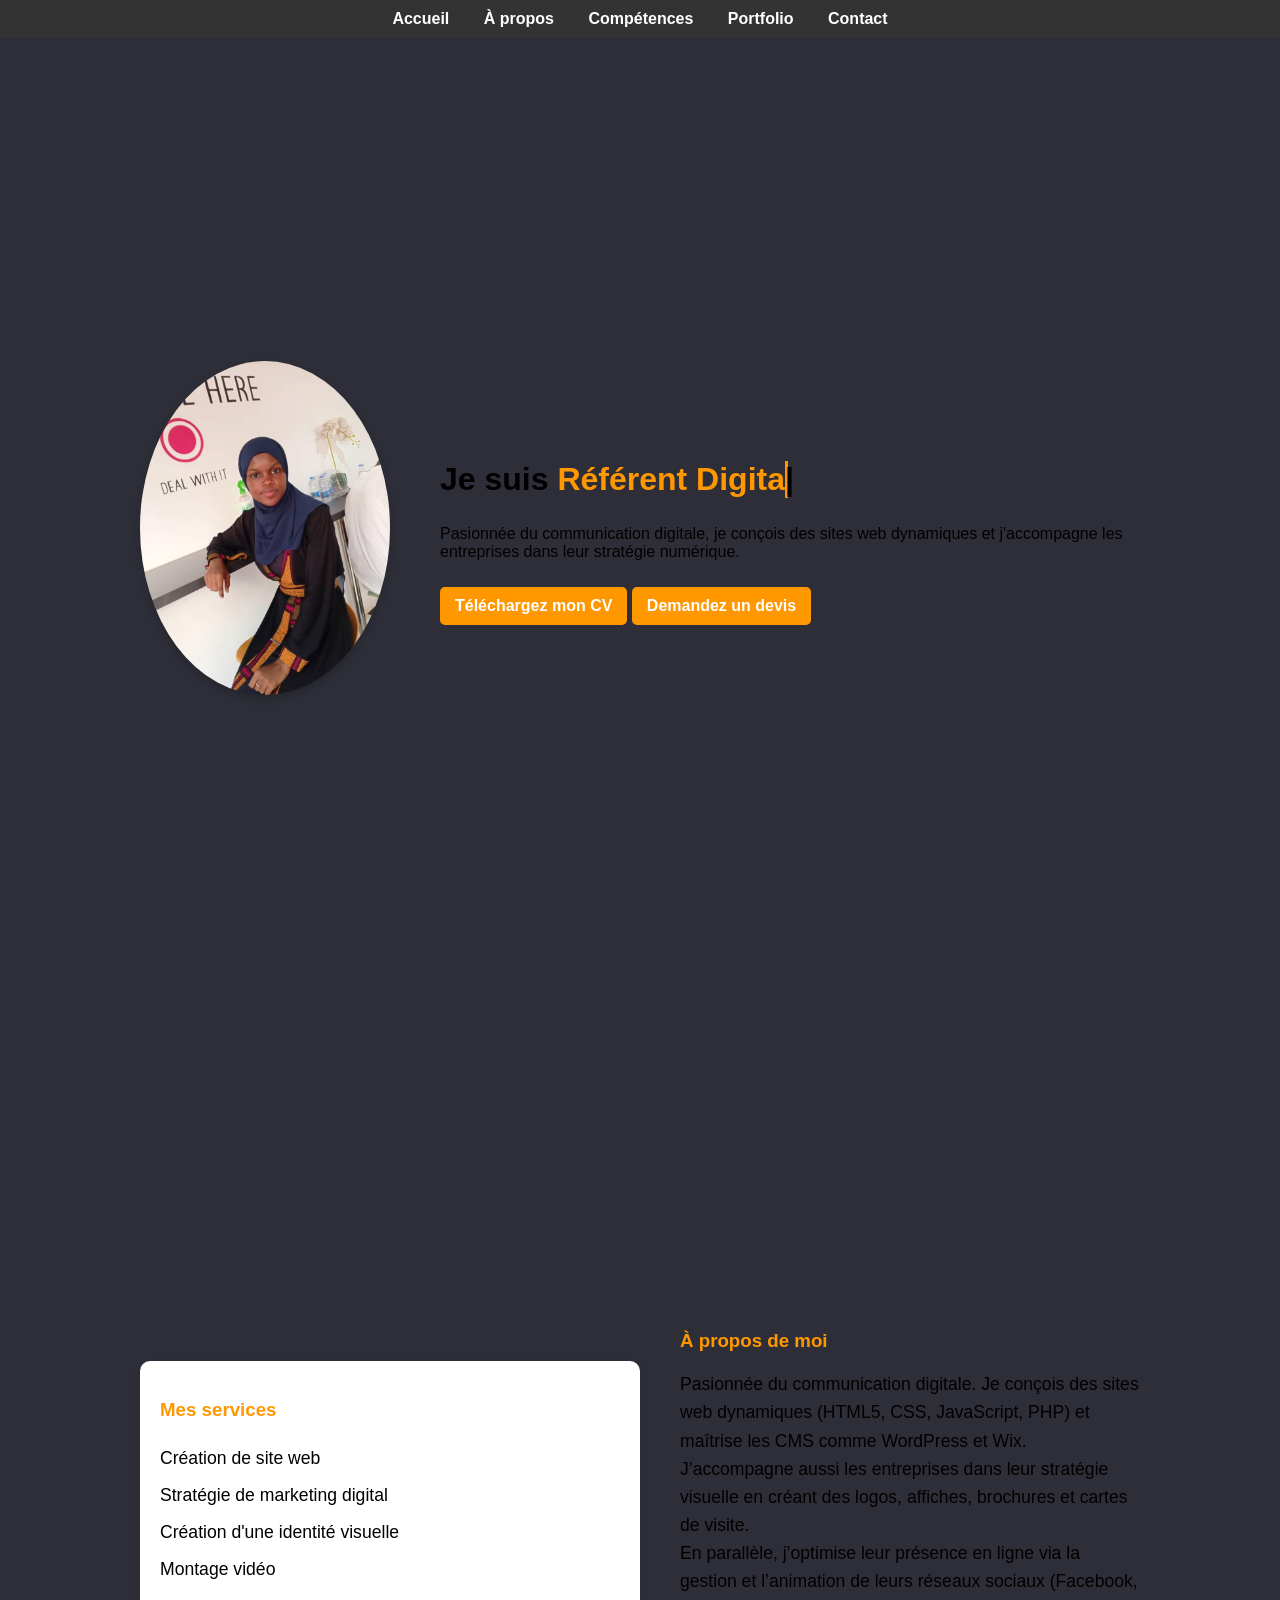
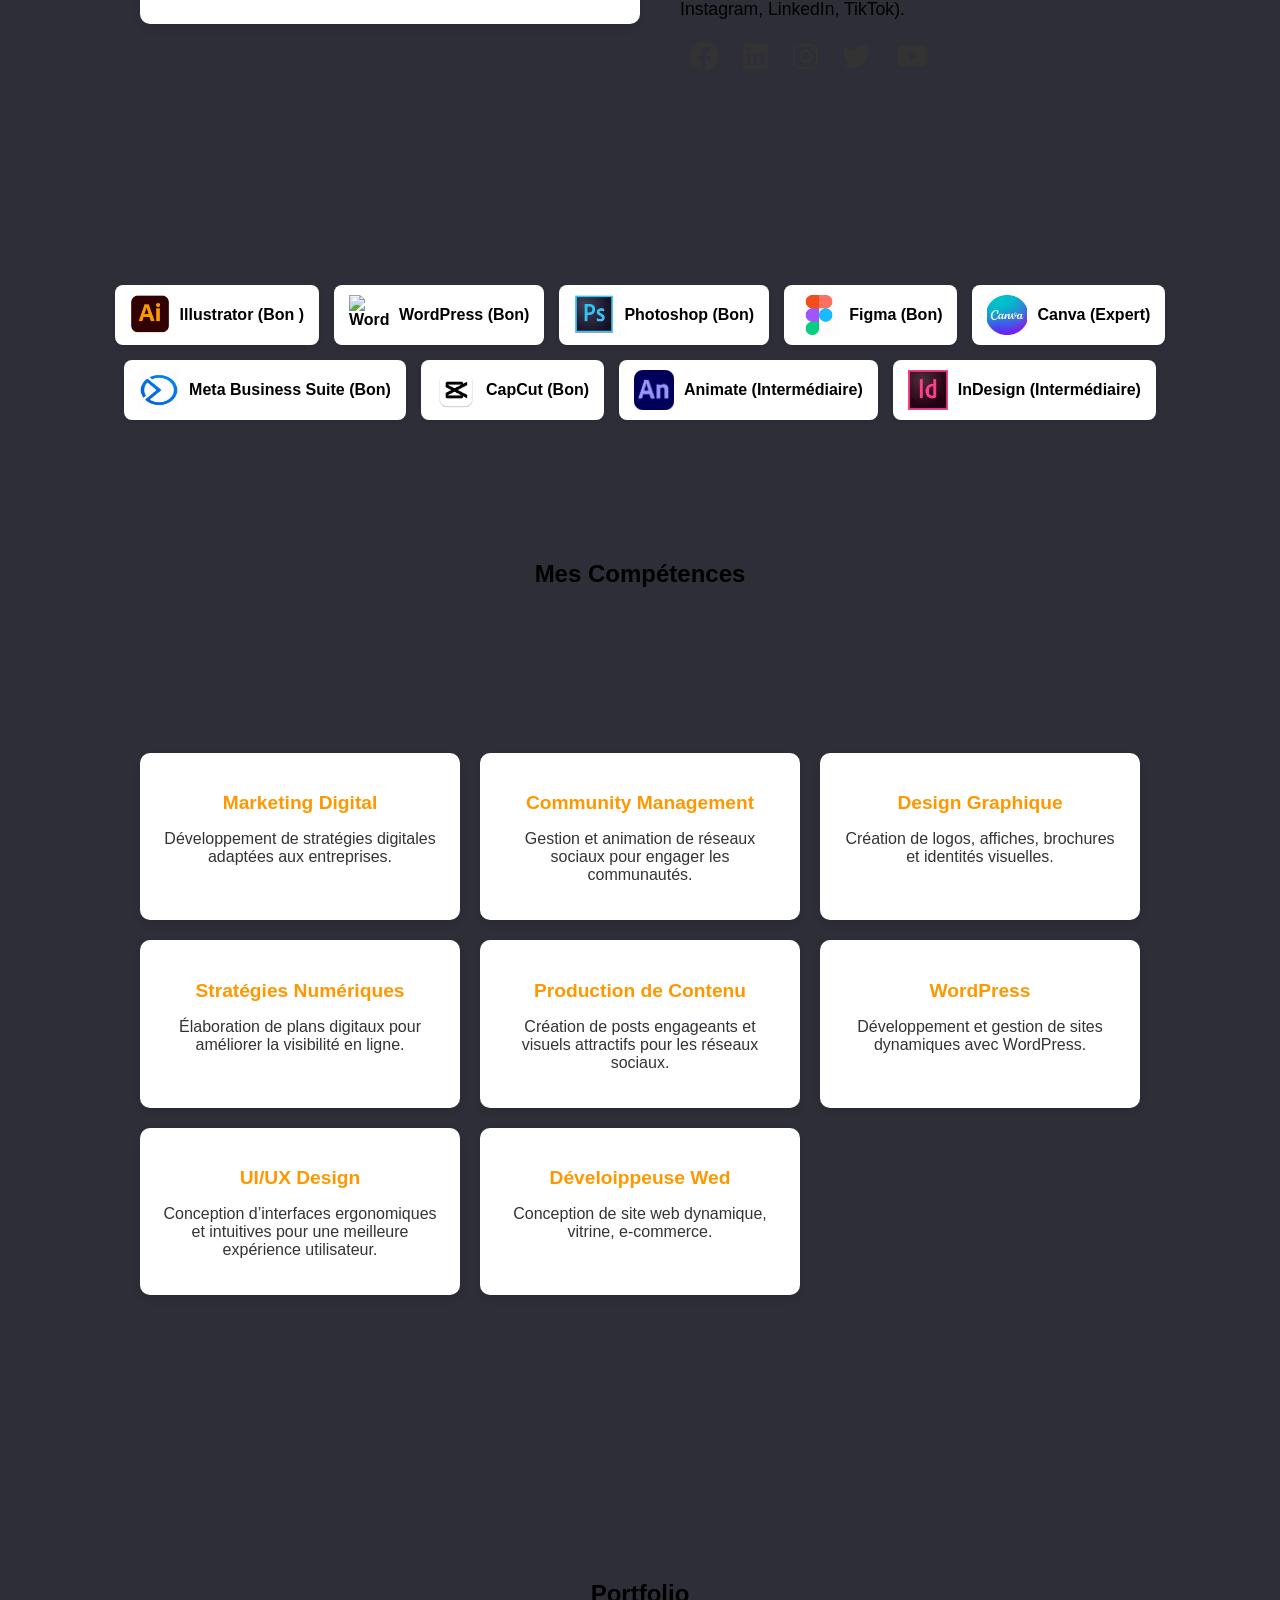
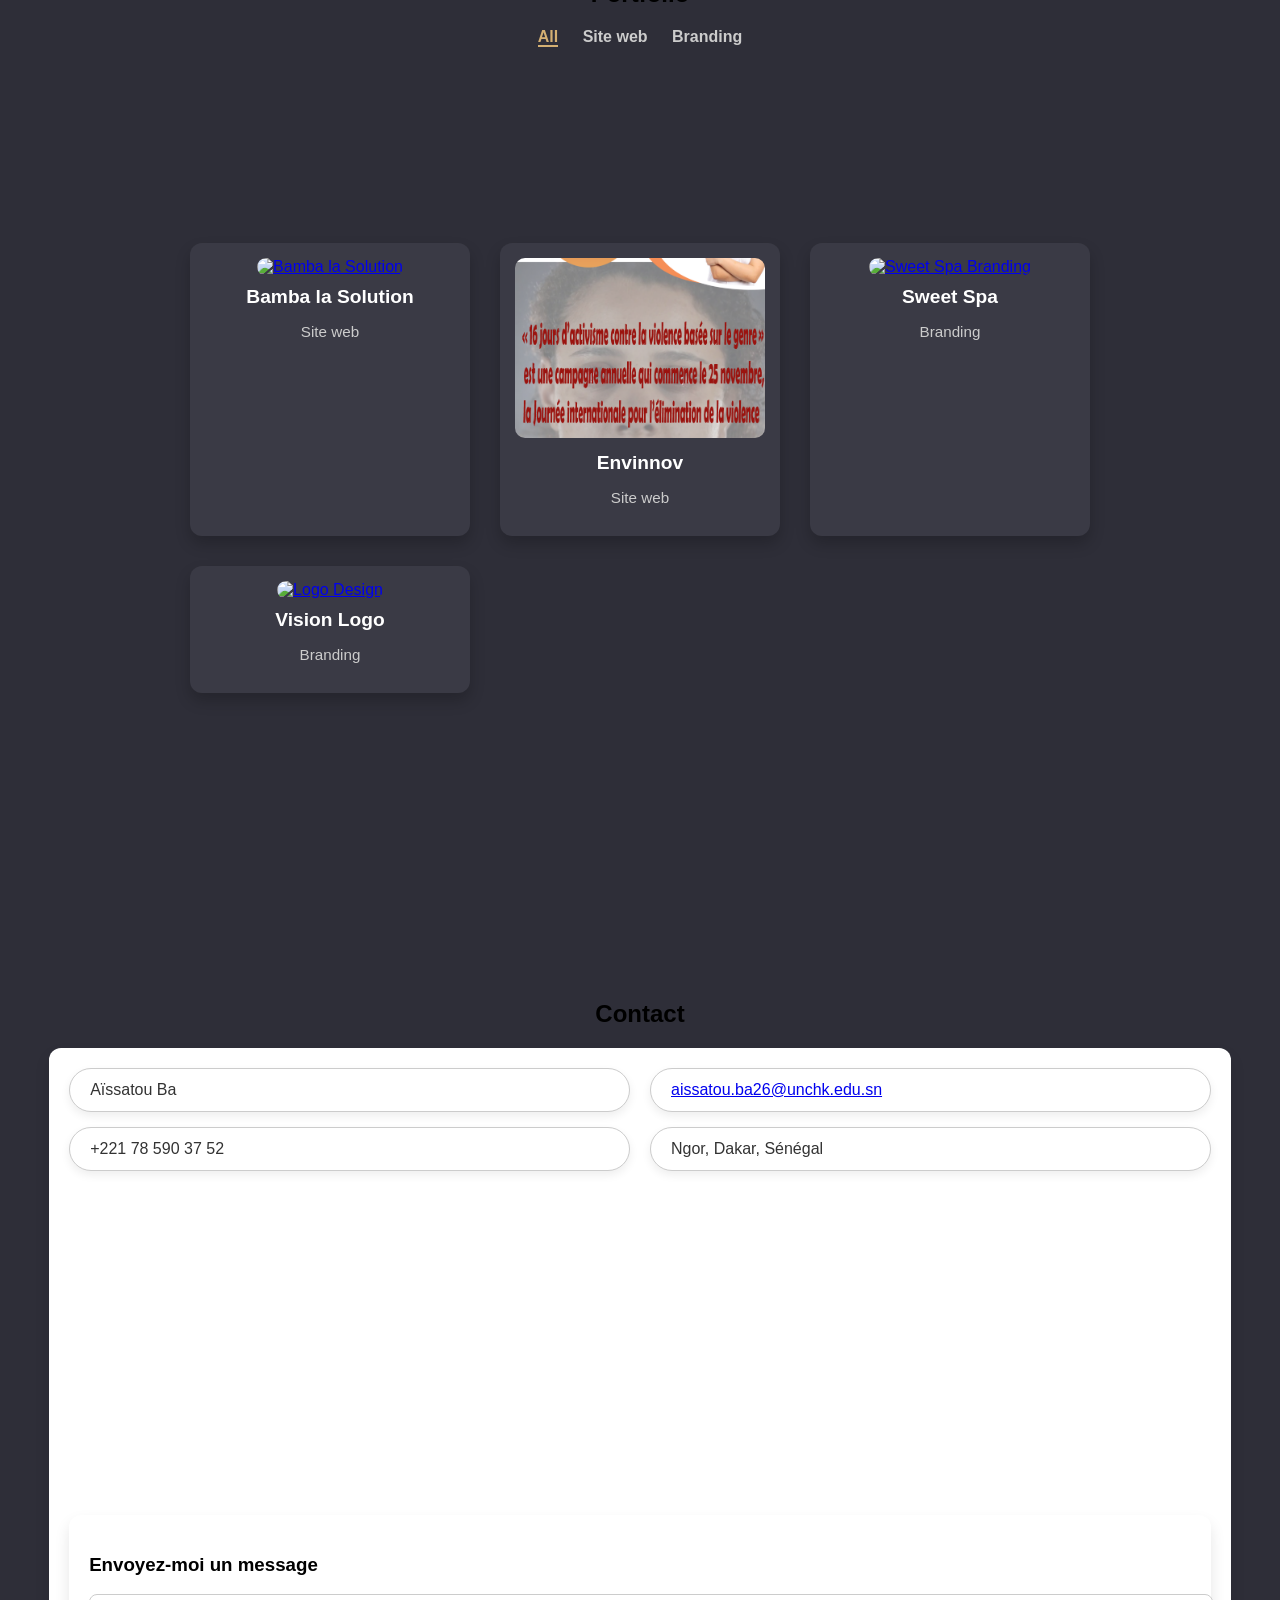
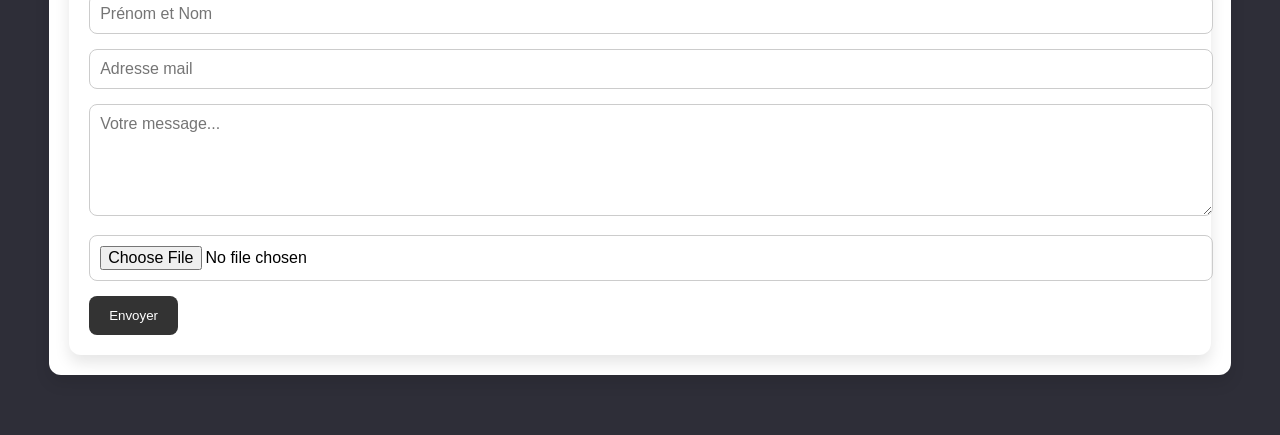
==== index.html @ e405dcd8 "Rename Index.html to index.html" ====
<!DOCTYPE html>
<html lang="fr">
<head>
    <meta charset="UTF-8">
    <meta name="viewport" content="width=device-width, initial-scale=1.0">
    <title>Portfolio Aïssatou Ba</title>
    <link rel="stylesheet" href="style.css">
    <script defer src="script.js"></script>
    <!-- FontAwesome pour les icônes -->
<link rel="stylesheet" href="https://cdnjs.cloudflare.com/ajax/libs/font-awesome/6.4.2/css/all.min.css">

</head>
<body>

    <!-- Navigation -->
    <header>
        <nav>
            <ul>
                <li><a href="#accueil">Accueil</a></li>
                <li><a href="#apropos">À propos</a></li>
                <li><a href="#competences">Compétences</a></li>
                <li><a href="#portfolio">Portfolio</a></li>
                <li><a href="#contact">Contact</a></li>
            </ul>
        </nav>
    </header>

    <!-- Sections -->
    <section id="accueil">
        <div class="accueil-container">
            <div class="image-profil img">
                <img src="Sources/AICHA.jpg" alt="Mon image">
            </div>
            <div class="presentation">
                <h1>Je suis <span class="typed-text"></span><span class="cursor">|</span></h1>
            <p>Pasionnée du communication digitale, je conçois des sites web dynamiques et j'accompagne les entreprises dans leur stratégie numérique.</p>
                
                <a href="Sources/CV AISSATOU BA.pdf" class="btn" download>Téléchargez mon CV</a>
                <a href="https://forms.gle/u5RVfa4YTj9B3XyC8" class="btn btn-devis"> Demandez un devis</a>
            </div>
        </div>
    </section>
    <section id="apropos">
        <div class="apropos-container">
            <!-- Mes Services -->
            <div class="services">
                <h3>Mes services</h3>
                <ul>
                    <li> Création de site web</li>
                    <li> Stratégie de marketing digital</li>
                    <li> Création d'une identité visuelle</li>
                    <li> Montage vidéo</li>
                </ul>
            </div>

            <!-- À propos de moi -->
            <div class="apropos-texte">
                <h3>À propos de moi</h3>
                <p>Pasionnée du communication digitale. Je conçois des sites web dynamiques (HTML5, CSS, JavaScript, PHP) 
                    et maîtrise les CMS comme WordPress et Wix.
                    <br> J’accompagne aussi les entreprises dans leur stratégie visuelle en créant
                    des logos, affiches, brochures et cartes de visite. 
                    <br>En parallèle, j’optimise leur présence en ligne via la gestion et 
                    l’animation de leurs réseaux sociaux (Facebook, Instagram, LinkedIn, TikTok).
                </p>
                <div class="reseaux">
                    <a href="https://www.facebook.com/profile.php?id=61563642162602" target="_blank"><i class="fab fa-facebook"></i></a>
                    <a href="https://www.linkedin.com/in/aissatou-ba-51523b347/" target="_blank"><i class="fab fa-linkedin"></i></a>
                    <a href="https://www.instagram.com/shvshv_bv?utm_source=qr&igsh=OWxrZ3BkenZ3bWk5" target="_blank"><i class="fab fa-instagram"></i></a>
                    <a href="https://x.com/aichaba72190302" target="_blank"><i class="fab fa-twitter"></i></a>
                    <a href="https://www.youtube.com/@aïchaDesign" target="_blank"><i class="fab fa-youtube"></i></a>
                </div>
            </div>
        </div>
        <div class="outils-container">
            <div class="outil"><img src="Sources/illustrator.jpg" alt="Adobe Illustrator"> <span>Illustrator (Bon )</span></div>
            <div class="outil"><img src="Sources/WordPress.jpg" alt="WordPress"> <span>WordPress (Bon)</span></div>
            <div class="outil"><img src="Sources/photoshop.jpg" alt="Photoshop"> <span>Photoshop (Bon)</span></div>
            <div class="outil"><img src="Sources/figma.jpg" alt="Figma"> <span>Figma (Bon)</span></div>
            <div class="outil"><img src="Sources/canva.jpg" alt="Canva"> <span>Canva (Expert)</span></div>
            <div class="outil"><img src="Sources/meta.jpg" alt="Meta Business Suite"> <span>Meta Business Suite (Bon)</span></div>
            <div class="outil"><img src="Sources/Capcut.png" alt="CapCut"> <span>CapCut (Bon)</span></div>
            <div class="outil"><img src="Sources/animate.jpg" alt="Adobe Animate"> <span>Animate (Intermédiaire)</span></div>
            <div class="outil"><img src="Sources/indesign.jpg" alt="Adobe InDesign"> <span>InDesign (Intermédiaire)</span></div>
        </div>
    </section>
    <section id="competences">
        <h2>Mes Compétences</h2>
        <div class="competences-container">
            <div class="competence">
                <h3> Marketing Digital</h3>
                <p>Développement de stratégies digitales adaptées aux entreprises.</p>
            </div>
            <div class="competence">
                <h3> Community Management</h3>
                <p>Gestion et animation de réseaux sociaux pour engager les communautés.</p>
            </div>
            <div class="competence">
                <h3> Design Graphique</h3>
                <p>Création de logos, affiches, brochures et identités visuelles.</p>
            </div>
            <div class="competence">
                <h3> Stratégies Numériques</h3>
                <p>Élaboration de plans digitaux pour améliorer la visibilité en ligne.</p>
            </div>
            <div class="competence">
                <h3> Production de Contenu</h3>
                <p>Création de posts engageants et visuels attractifs pour les réseaux sociaux.</p>
            </div>
            <div class="competence">
                <h3> WordPress</h3>
                <p>Développement et gestion de sites dynamiques avec WordPress.</p>
            </div>
            <div class="competence">
                <h3> UI/UX Design</h3>
                <p>Conception d’interfaces ergonomiques et intuitives pour une meilleure expérience utilisateur.</p>
            </div>
            <div class="competence">
                <h3> Déveloippeuse Wed</h3>
                <p>Conception  de site web dynamique, vitrine, e-commerce.</p>
            </div>
        </div>
    </section>

<section id="portfolio">
  <h2>Portfolio</h2>

  <!-- Filtres -->
  <div class="portfolio-filters">
    <span class="filter active" data-filter="all">All</span>
    <span class="filter" data-filter="web">Site web</span>
    <span class="filter" data-filter="branding">Branding</span>
  </div>

  <!-- Conteneur des projets -->
  <div class="portfolio-container">
    <!-- Projet 1 -->
    <div class="portfolio-item web">
      <a href="https://bambalasolution.sn" target="_blank">
        <img src="images/bamba.png" alt="Bamba la Solution">
      </a>
      <h3>Bamba la Solution</h3>
      <p>Site web</p>
    </div>

    <!-- Projet 2 -->
    <div class="portfolio-item web">
      <a href="http://lesdelicedeve.my-style.in/" target="_blank">
        <img src="Sources/affiche violence faites aux femmes.png" alt="Envinnov">
      </a>
      <h3>Envinnov</h3>
      <p>Site web</p>
    </div>

    <!-- Projet 3 -->
    <div class="portfolio-item branding">
      <a href="SEN ENTREPRISE YA NÉNÉ BTP.png" target="_blank">
        <img src="Sources/SEN ENTREPRISE YA NÉNÉ BTP.png" alt="Sweet Spa Branding">
      </a>
      <h3>Sweet Spa</h3>
      <p>Branding</p>
    </div>

    <!-- Projet 4 -->
    <div class="portfolio-item branding">
      <a href="Sources/sen fournisseur.png" target="_blank">
        <img src="sen fournisseur.png" alt="Logo Design">
      </a>
      <h3>Vision Logo</h3>
      <p>Branding</p>
    </div>
  </div>
</section>



    
    


    <section id="contact">
        <h2>Contact</h2>
    
        <div class="contact-wrapper">
            <div class="contact-info-grid">
    
                <!-- Gauche -->
                <div class="info-left">
                    <div class="info-box"> Aïssatou Ba</div>
                    <div class="info-box"> +221 78 590 37 52</div>
                </div>
    
                <!-- Droite -->
                <div class="info-right">
                    <div class="info-box"> <a href="mailto:aissatou.ba26@unchk.edu.sn">aissatou.ba26@unchk.edu.sn</a>
                      </div>                      
                    <div class="info-box"> Ngor, Dakar, Sénégal</div>
                </div>
    
            </div>
             <!-- Google Map -->
        <div class="map-container">
            <iframe
                src="https://www.google.com/maps?q=Ngor,Dakar,Senegal&output=embed"
                width="100%" height="300" style="border:0;" allowfullscreen="" loading="lazy">
            </iframe>
        </div>
    
            <!-- Formulaire reste ici -->
            <form class="contact-form" id="contactForm">
                <h3>Envoyez-moi un message</h3>
                <input type="text" name="name" placeholder="Prénom et Nom" required>
                <input type="email" name="email" placeholder="Adresse mail" required>
                <textarea name="message" placeholder="Votre message..." rows="5" required></textarea>
                <input type="file" name="file">
                <button type="submit">Envoyer</button>
            </form>
    
       
    </section>
    
    

</body>
</html>
---- style.css ----
body {
    font-family: Arial, sans-serif;
    margin: 0;
    padding: 0;
    scroll-behavior: smooth;
    background-color: #2e2e38;
}

/* Navigation */
header {
    position: fixed;
    width: 100%;
    background: #333;
    padding: 10px 0;
    text-align: center;
    top: 0;
    z-index: 1000;
}

nav ul {
    list-style: none;
    padding: 0;
    margin: 0;
}

nav ul li {
    display: inline;
    margin: 0 15px;
}

nav ul li a {
    color: white;
    text-decoration: none;
    font-weight: bold;
    transition: 0.3s;
}

nav ul li a:hover {
    color: #ff9800;
}
/* Sections */
#accueil {
    display: flex;
    justify-content: center;
    align-items: center;
    padding: 80px 20px;
    background: #2e2e38; /* Beige */
}

.accueil-container {
    display: flex;
    align-items: center;
    max-width: 1000px;
    gap: 50px;
}

.image-profil img {
    width: 250px;
    border-radius: 50%;
    box-shadow: 0px 4px 8px rgba(0, 0, 0, 0.2);
}

.presentation {
    text-align: left;
}

.presentation h1 {
    font-size: 2em;
    font-weight: bold;
}

.typed-text {
    color: #ff9800;
    font-weight: bold;
}

/* Curseur clignotant */
.cursor {
    display: inline-block;
    width: 3px;
    background: #ff9800;
    animation: blink 0.7s infinite;
}

@keyframes blink {
    50% { opacity: 0; }
}

/* Bouton CV */
.btn {
    display: inline-block;
    background: #ff9800;
    color: white;
    padding: 10px 15px;
    text-decoration: none;
    border-radius: 5px;
    margin-top: 10px;
    font-weight: bold;
    transition: 0.3s;
}

.btn:hover {
    background: #333;
}
.btn-devis {
    background: #ff9800;
}

.btn-devis:hover {
    background: #333;
}

/* Sections */
section {
    min-height: 100vh;
    padding: 60px 20px;
    text-align: center;
    display: flex;
    flex-direction: column;
    align-items: center;
    justify-content: center;
}


section:nth-child(odd) {
    background: #e0e0e0;
}

section:nth-child(even) {
    background: #e0e0e0;
}

/* Responsive */
@media (max-width: 768px) {
    .accueil-container {
        flex-direction: column;
        text-align: center;
    }

    .accueil-image img {
        width: 200px;
        height: 200px;
    }
}
/* Section À propos */
#apropos {
    text-align: center;
    padding: 60px 20px;
    background:#2e2e38;
}

.apropos-container {
    display: flex;
    flex-wrap: wrap;
    justify-content: space-between;
    align-items: center;
    max-width: 1000px;
    margin: auto;
    gap: 40px;
}

/* Mes services */
.services {
    flex: 1;
    text-align: left;
    background: white;
    padding: 20px;
    border-radius: 10px;
    box-shadow: 0px 4px 8px rgba(0, 0, 0, 0.1);
}

.services h3 {
    color: #ff9800;
}

.services ul {
    list-style: none;
    padding: 0;
}

.services li {
    font-size: 1.1em;
    padding: 8px 0;
}

/* À propos de moi */
.apropos-texte {
    flex: 1;
    text-align: left;
}

.apropos-texte h3 {
    color: #ff9800;
}

.apropos-texte p {
    font-size: 1.1em;
    line-height: 1.6;
}

/* Réseaux sociaux */
.reseaux {
    margin-top: 10px;
}

.reseaux a {
    font-size: 1.8em;
    margin: 0 10px;
    color: #333;
    transition: 0.3s;
}

.reseaux a:hover {
    color: #ff9800;
}
/* Outils */
.outils-container {
    display: flex;
    flex-wrap: wrap;
    justify-content: center;
    gap: 15px;
    margin-top: 20px;
}

.outil {
    display: flex;
    align-items: center;
    gap: 10px;
    background: white;
    padding: 10px 15px;
    border-radius: 8px;
    box-shadow: 0px 2px 5px rgba(0, 0, 0, 0.1);
    font-weight: bold;
}

.outil img {
    width: 40px;
    height: 40px;
}
/* Responsive */
@media (max-width: 768px) {
    .apropos-container {
        flex-direction: column;
    }
}

/* Section Compétences */
#competences {
    text-align: center;
    padding: 60px 20px;
    background:#2e2e38;
}

.competences-container {
    display: grid;
    grid-template-columns: repeat(auto-fit, minmax(250px, 1fr));
    gap: 20px;
    max-width: 1000px;
    margin: auto;
    padding: 20px;
}
.competence {
    background: white;
    padding: 20px;
    border-radius: 10px;
    box-shadow: 0px 4px 8px rgba(0, 0, 0, 0.1);
    transition: 0.3s;
}

.competence:hover {
    transform: translateY(-5px);
    box-shadow: 0px 6px 12px rgba(0, 0, 0, 0.2);
}

.competence h3 {
    font-size: 1.2em;
    color: #ff9800;
    margin-bottom: 10px;
}

.competence p {
    font-size: 1em;
    color: #333;
}




section:nth-child(odd) {
    background: #f4f4f4;
}

section:nth-child(even) {
    background: #ddd;
}


#portfolio {
    text-align: center;
    padding: 60px 20px;
    background:#2e2e38;
}



.portfolio-filters {
    margin-bottom: 30px;
}

.portfolio-filters .filter {
    margin: 0 10px;
    cursor: pointer;
    font-weight: bold;
    color: #ccc;
    border-bottom: 2px solid transparent;
    transition: 0.3s;
}

.portfolio-filters .filter:hover,
.portfolio-filters .filter.active {
    color: #d4b073;
    border-bottom: 2px solid #d4b073;
}

.portfolio-container {
    display: grid;
    grid-template-columns: repeat(auto-fit, minmax(280px, 1fr));
    gap: 30px;
    max-width: 1200px;
    margin: auto;
}

.portfolio-item {
    background-color: #3a3a45;
    border-radius: 12px;
    padding: 15px;
    transition: transform 0.3s ease;
    box-shadow: 0 8px 15px rgba(0, 0, 0, 0.2);
}

.portfolio-item:hover {
    transform: scale(1.03);
}

.portfolio-item img {
    width: 100%;
    height: 180px;
    object-fit: cover;
    border-radius: 10px;
    margin-bottom: 10px;
}

.portfolio-item h3 {
    margin: 0;
    font-size: 1.2em;
    color: #fff;
}

.portfolio-item p {
    color: #ccc;
    font-size: 0.95em;
}


#contact {
     text-align: center;
    padding: 60px 20px;
    background:#2e2e38;
}


.contact-info-grid {
    display: flex;
    justify-content: space-between;
    flex-wrap: wrap;
    margin-bottom: 40px;
    gap: 20px;
}

.info-left,
.info-right {
    flex: 1 1 45%;
    display: flex;
    flex-direction: column;
    gap: 15px;
}

.info-box {
    background-color: #ffffff;
    border: 1px solid #ccc;
    border-radius: 30px;
    padding: 12px 20px;
    font-weight: 500;
    font-size: 1rem;
    color: #333;
    box-shadow: 0 4px 10px rgba(0, 0, 0, 0.07);
    transition: transform 0.2s ease;
}

.info-box:hover {
    transform: scale(1.03);
    background-color: #fdf7e3; /* beige clair */
}



 .contact-form, .contact-wrapper {
    flex: 1 1 45%;
    background: white;
    border-radius: 12px;
    padding: 20px;
    box-shadow: 0 8px 15px rgba(0, 0, 0, 0.1);
    text-align: left;
}
.contact-form input,
.contact-form textarea {
    width: 100%;
    padding: 10px;
    margin-bottom: 15px;
    border: 1px solid #ccc;
    border-radius: 8px;
    font-size: 1rem;
    font-family: inherit;
}

.contact-form button {
    background-color: #333;
    color: white;
    border: none;
    padding: 12px 20px;
    border-radius: 8px;
    cursor: pointer;
    transition: background 0.3s ease;
}

.contact-form button:hover {
    background-color: #555;
}



@media (max-width: 768px) {
    .accueil-container,
    .apropos-container {
        flex-direction: column;
        text-align: center;
        gap: 20px;
    }

    .image-profil img {
        width: 180px;
    }

    .competences-container {
        grid-template-columns: 1fr;
        padding: 10px;
    }

    .portfolio-container {
        grid-template-columns: 1fr;
        padding: 10px;
    }

    .contact-info-grid {
        flex-direction: column;
        align-items: center;
    }

    .info-left,
    .info-right,
    .contact-wrapper {
        flex: 1 1 100%;
        width: 100%;
    }

    .contact-form {
        padding: 15px;
    }
}
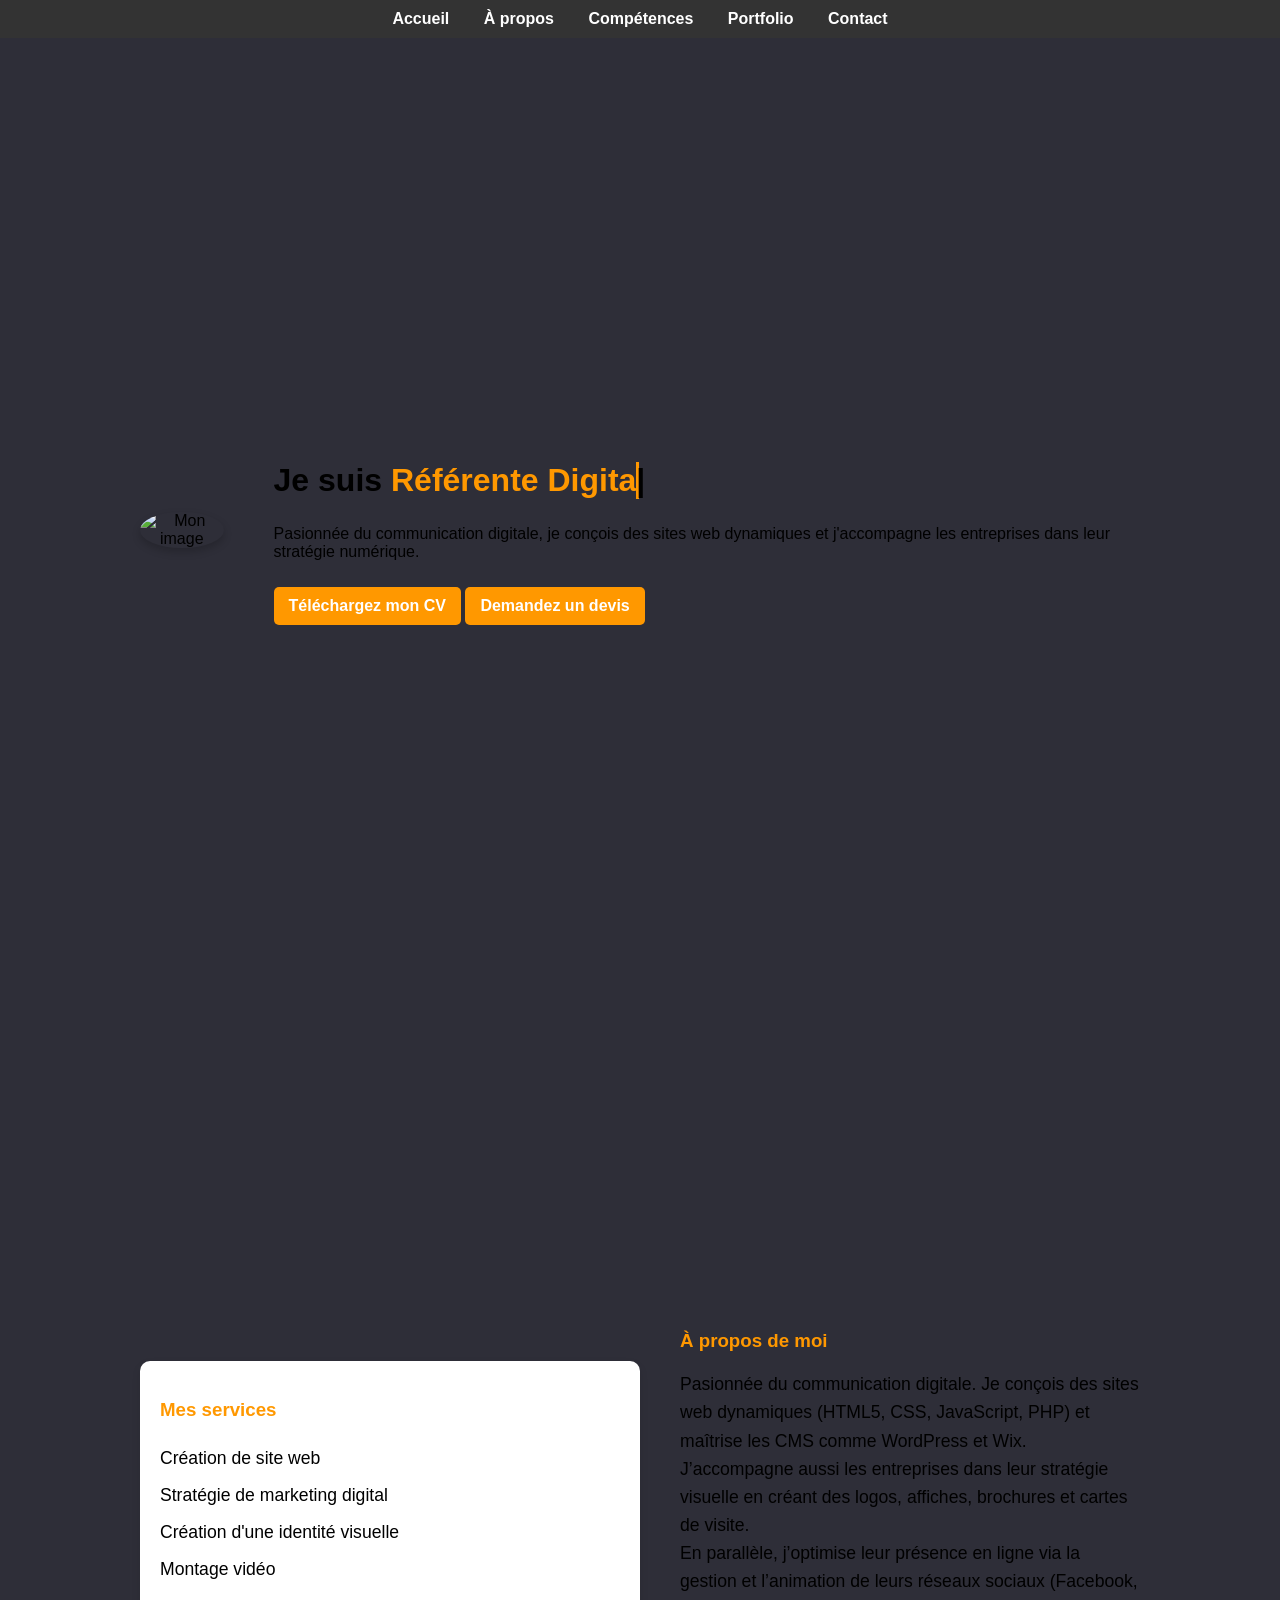
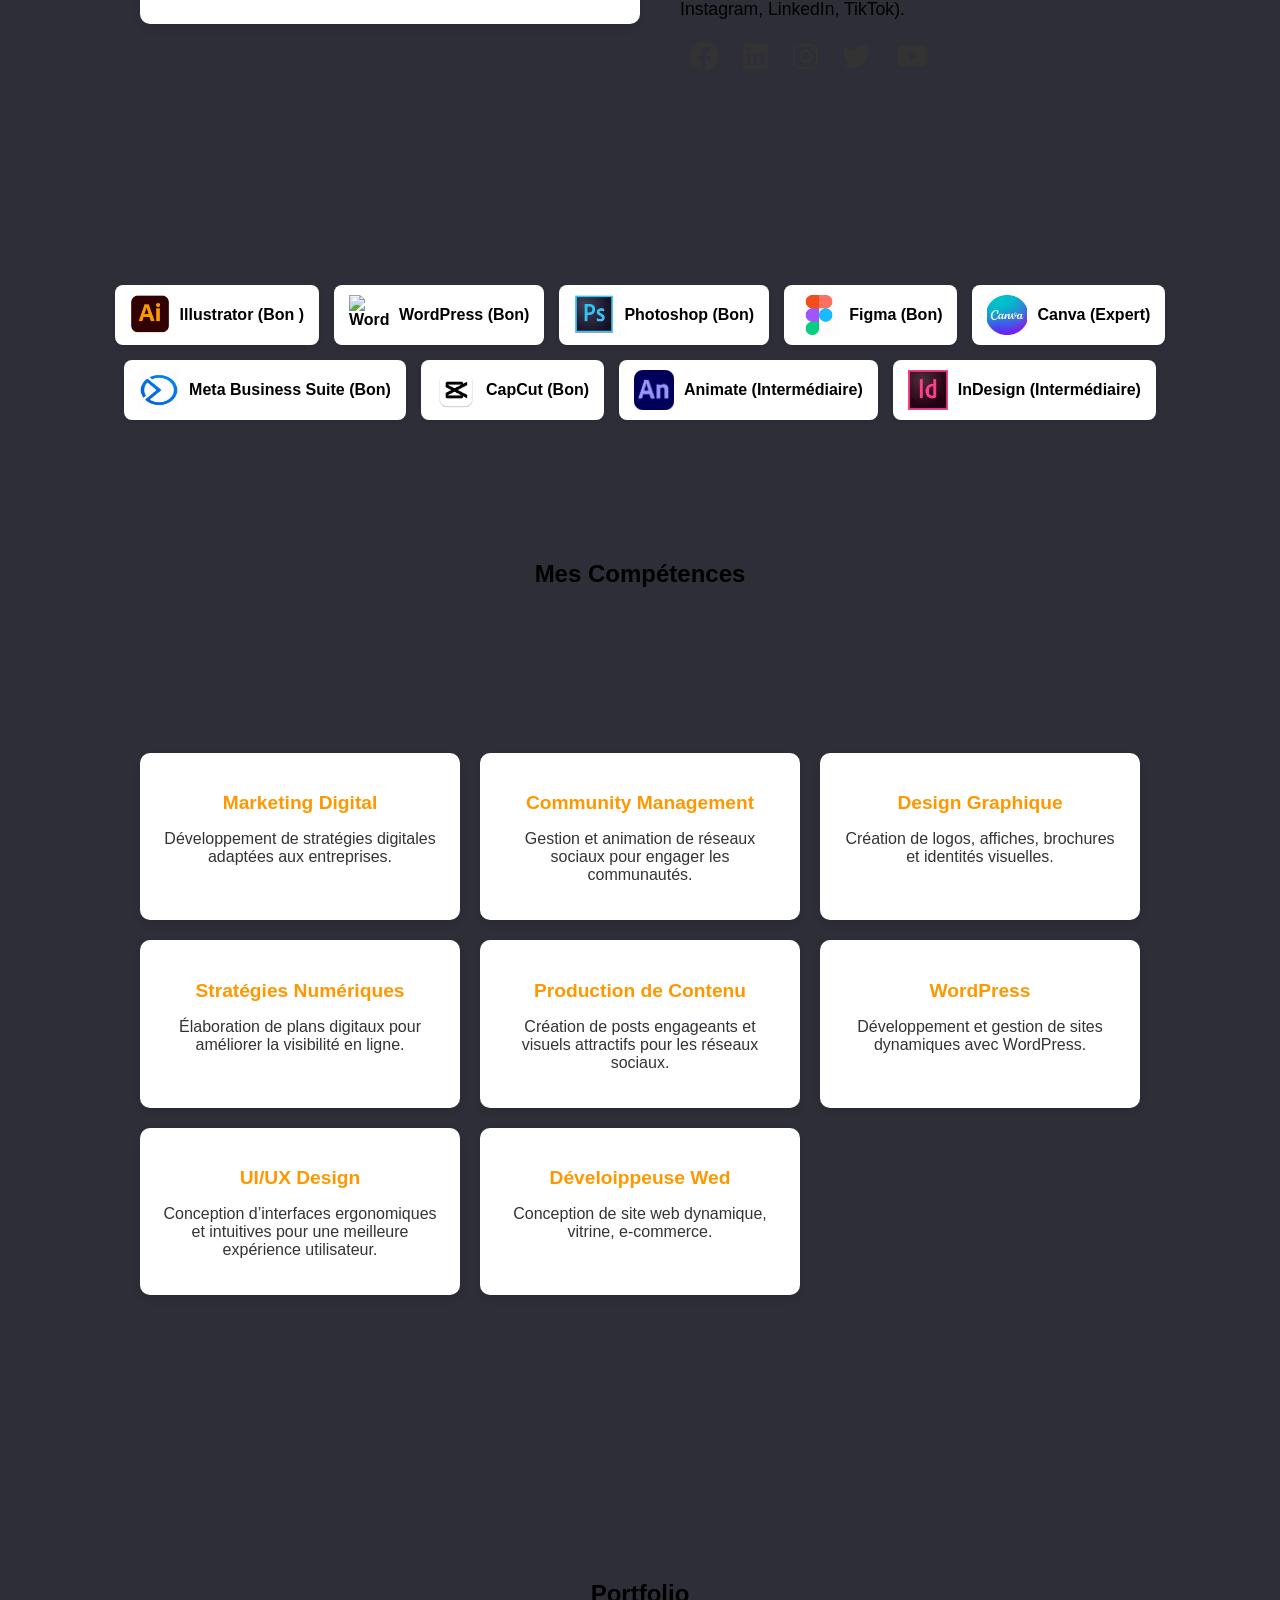
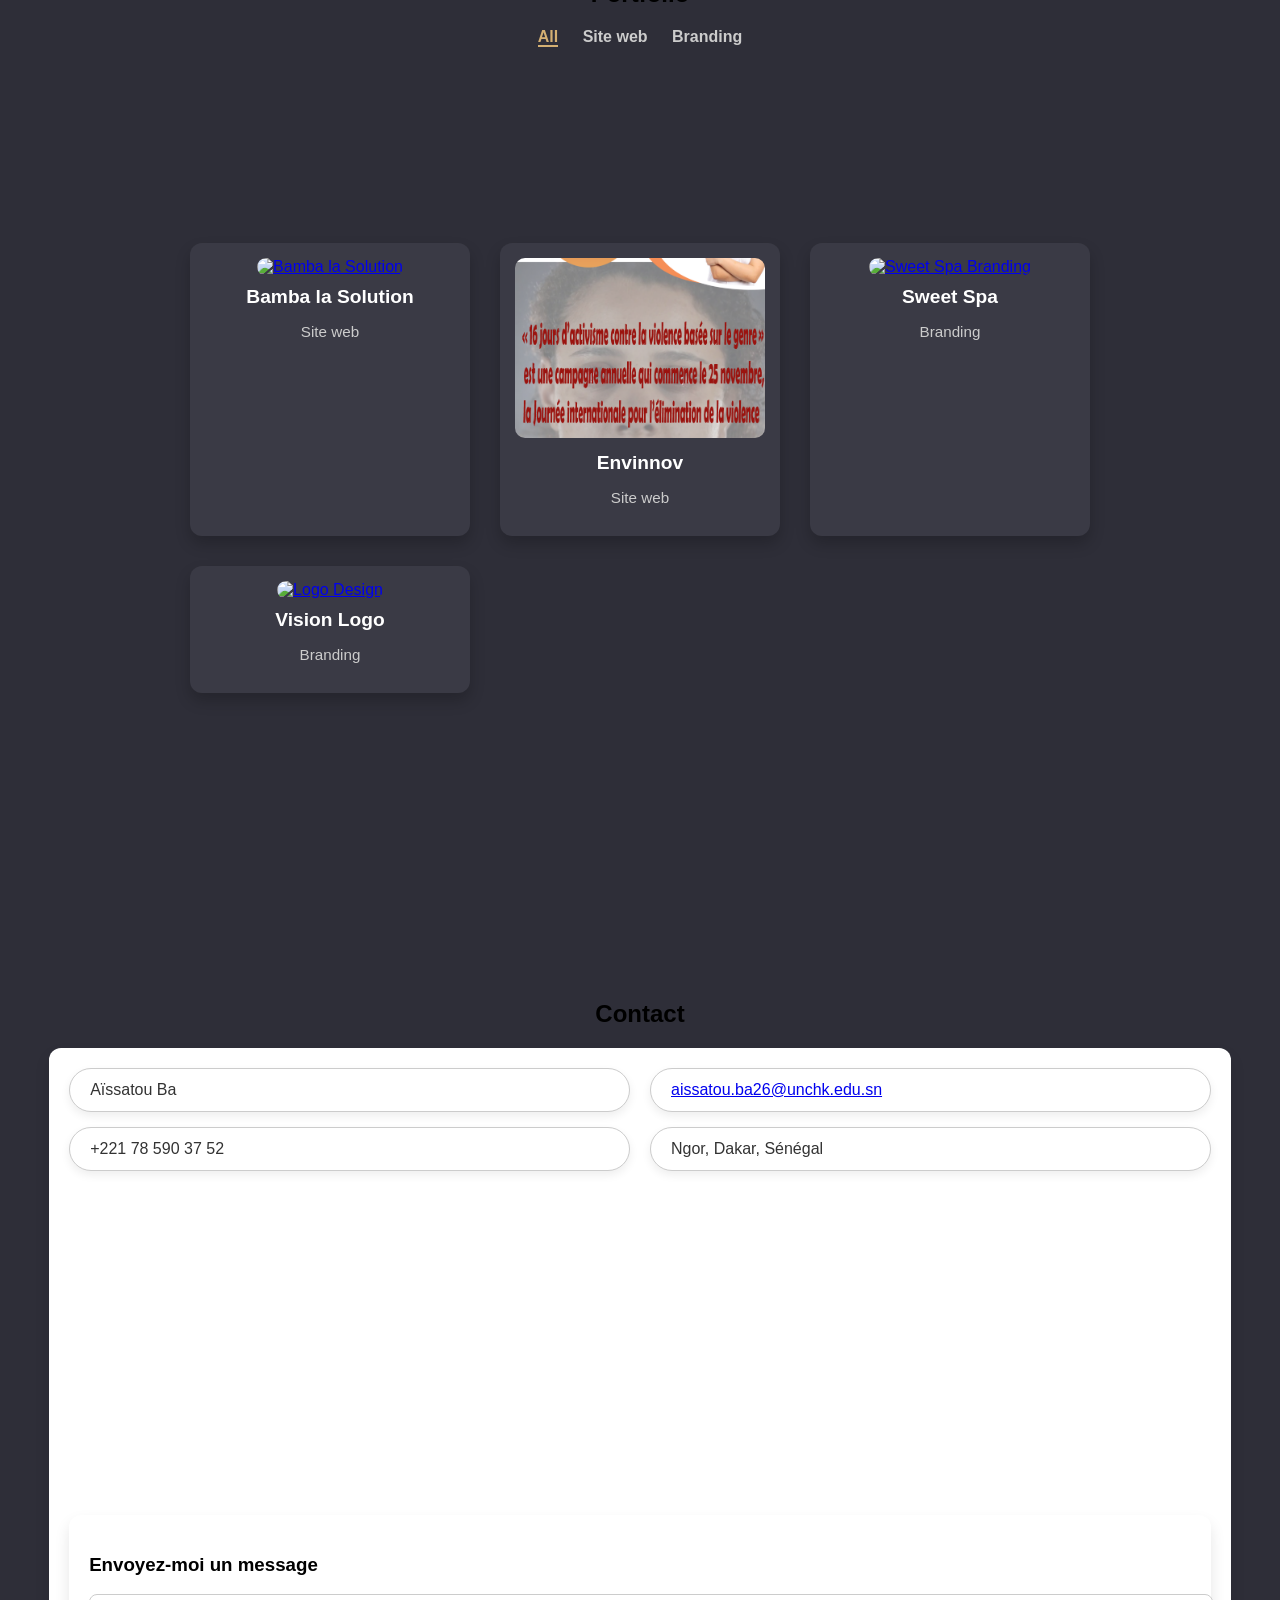
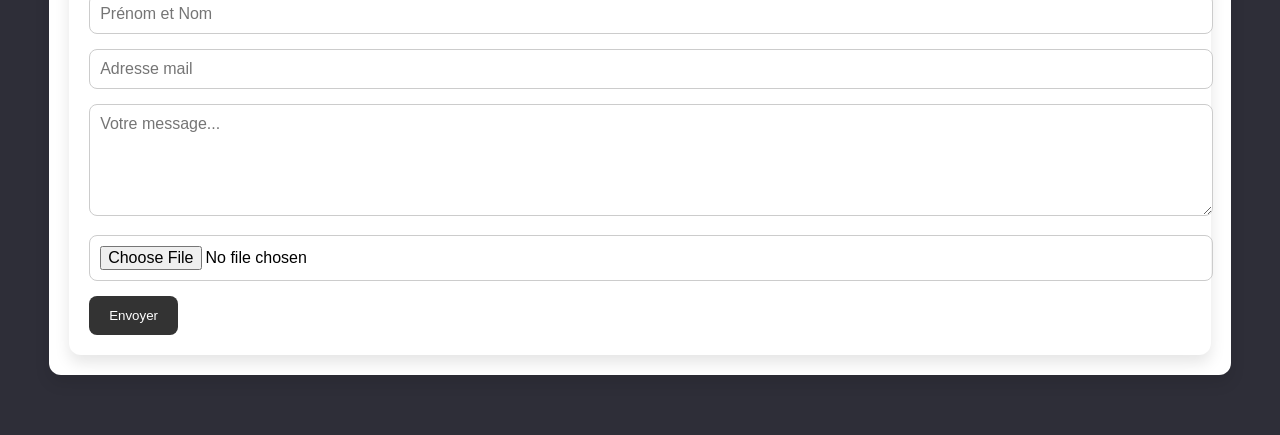
==== commit 3fd7cea4: "Restore index.html to original state Restored the original content of index.html after it was remove" ====
--- a/index.html
+++ b/index.html
@@ -29,13 +29,13 @@
     <section id="accueil">
         <div class="accueil-container">
             <div class="image-profil img">
-                <img src="Sources/AICHA.jpg" alt="Mon image">
+                <img src="Sources/profile.jpg" alt="Mon image">
             </div>
             <div class="presentation">
                 <h1>Je suis <span class="typed-text"></span><span class="cursor">|</span></h1>
             <p>Pasionnée du communication digitale, je conçois des sites web dynamiques et j'accompagne les entreprises dans leur stratégie numérique.</p>
                 
-                <a href="Sources/CV AISSATOU BA.pdf" class="btn" download>Téléchargez mon CV</a>
+                <a href="Sources/CV - Aïssatou Ba (2).pdf" class="btn" download>Téléchargez mon CV</a>
                 <a href="https://forms.gle/u5RVfa4YTj9B3XyC8" class="btn btn-devis"> Demandez un devis</a>
             </div>
         </div>
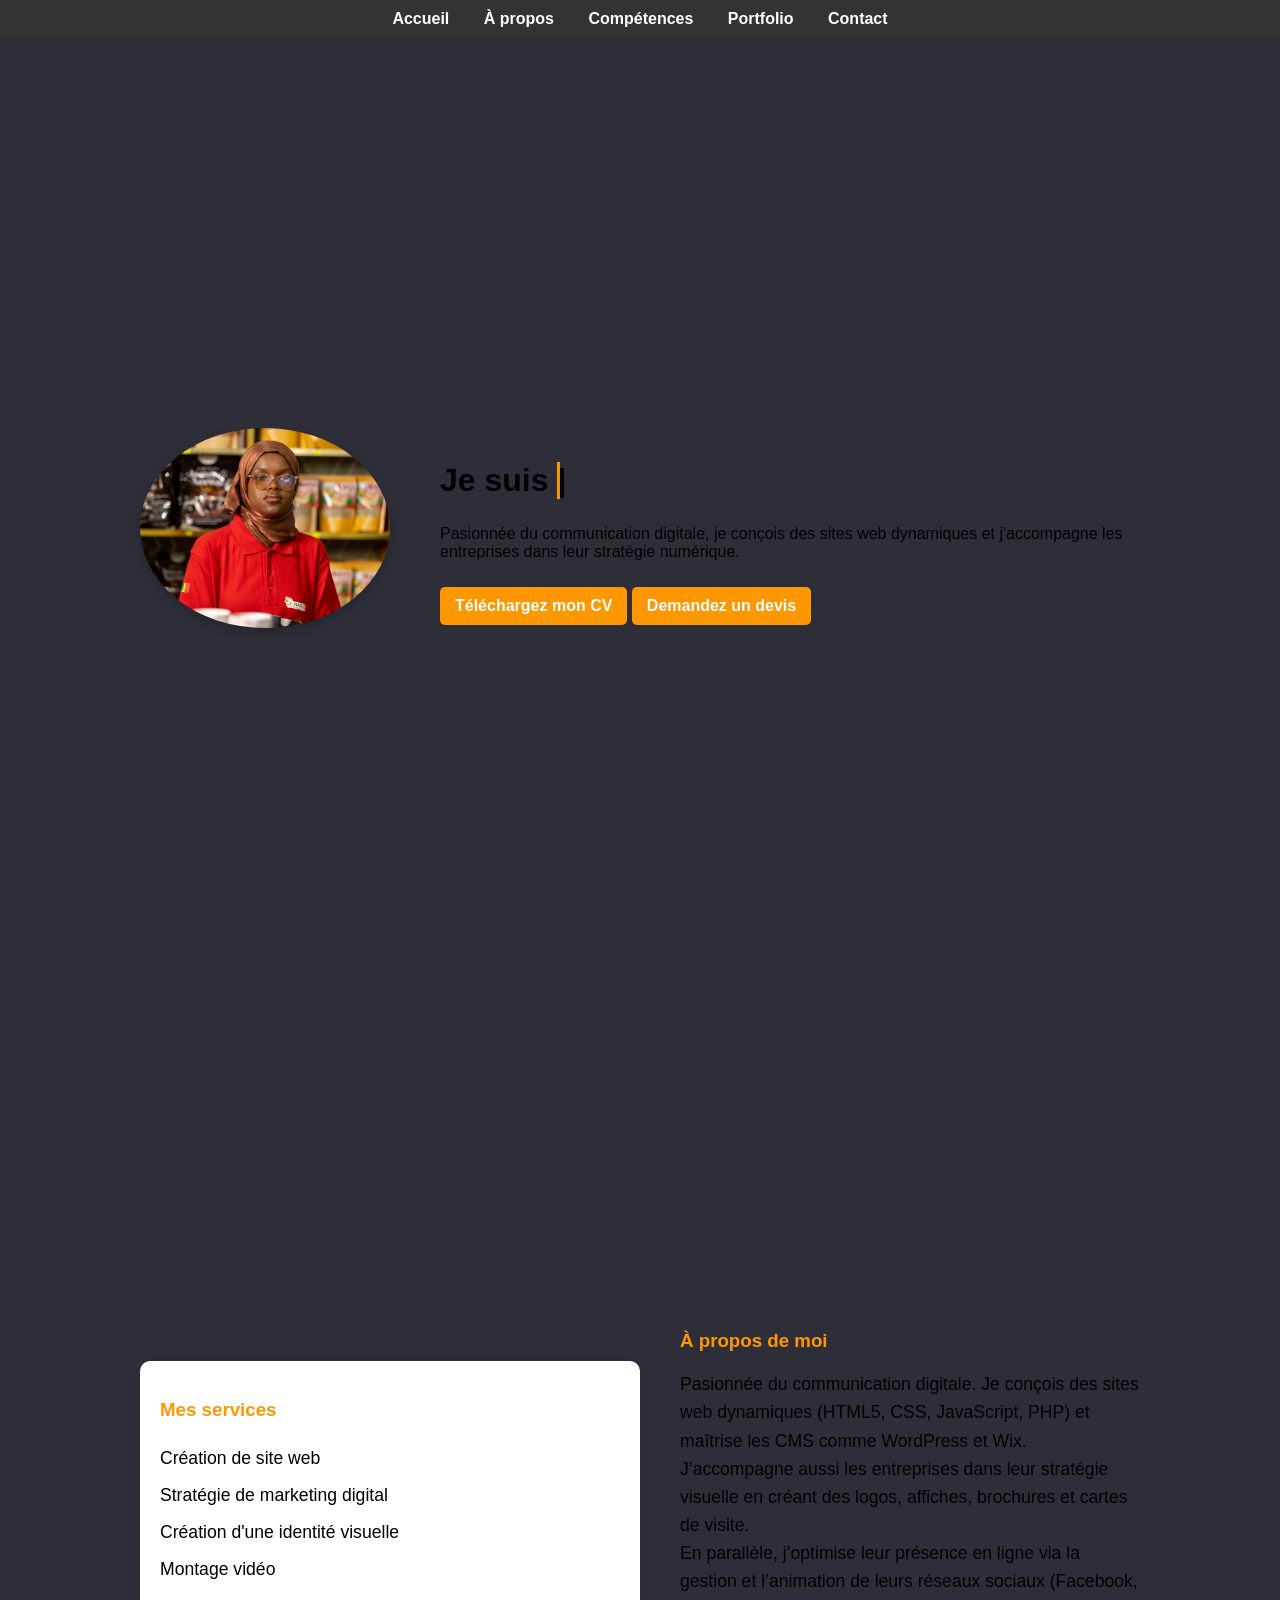
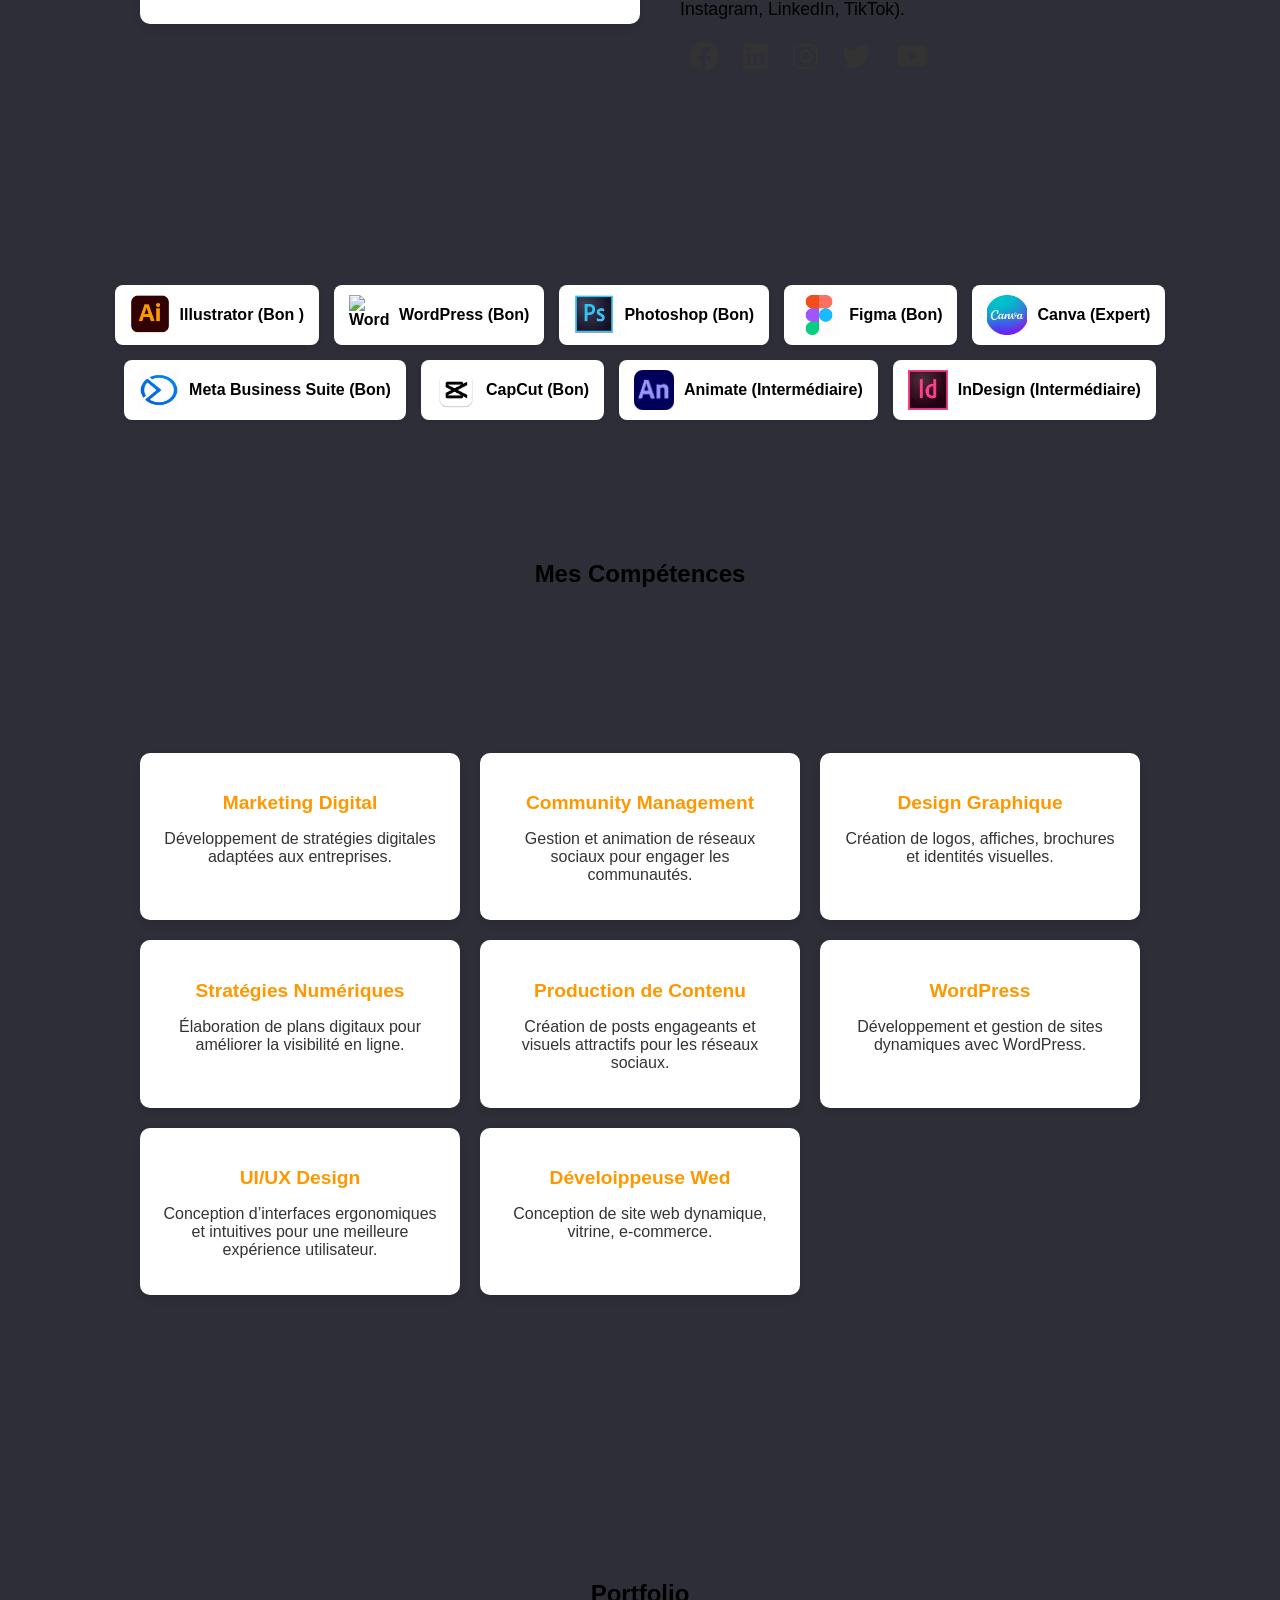
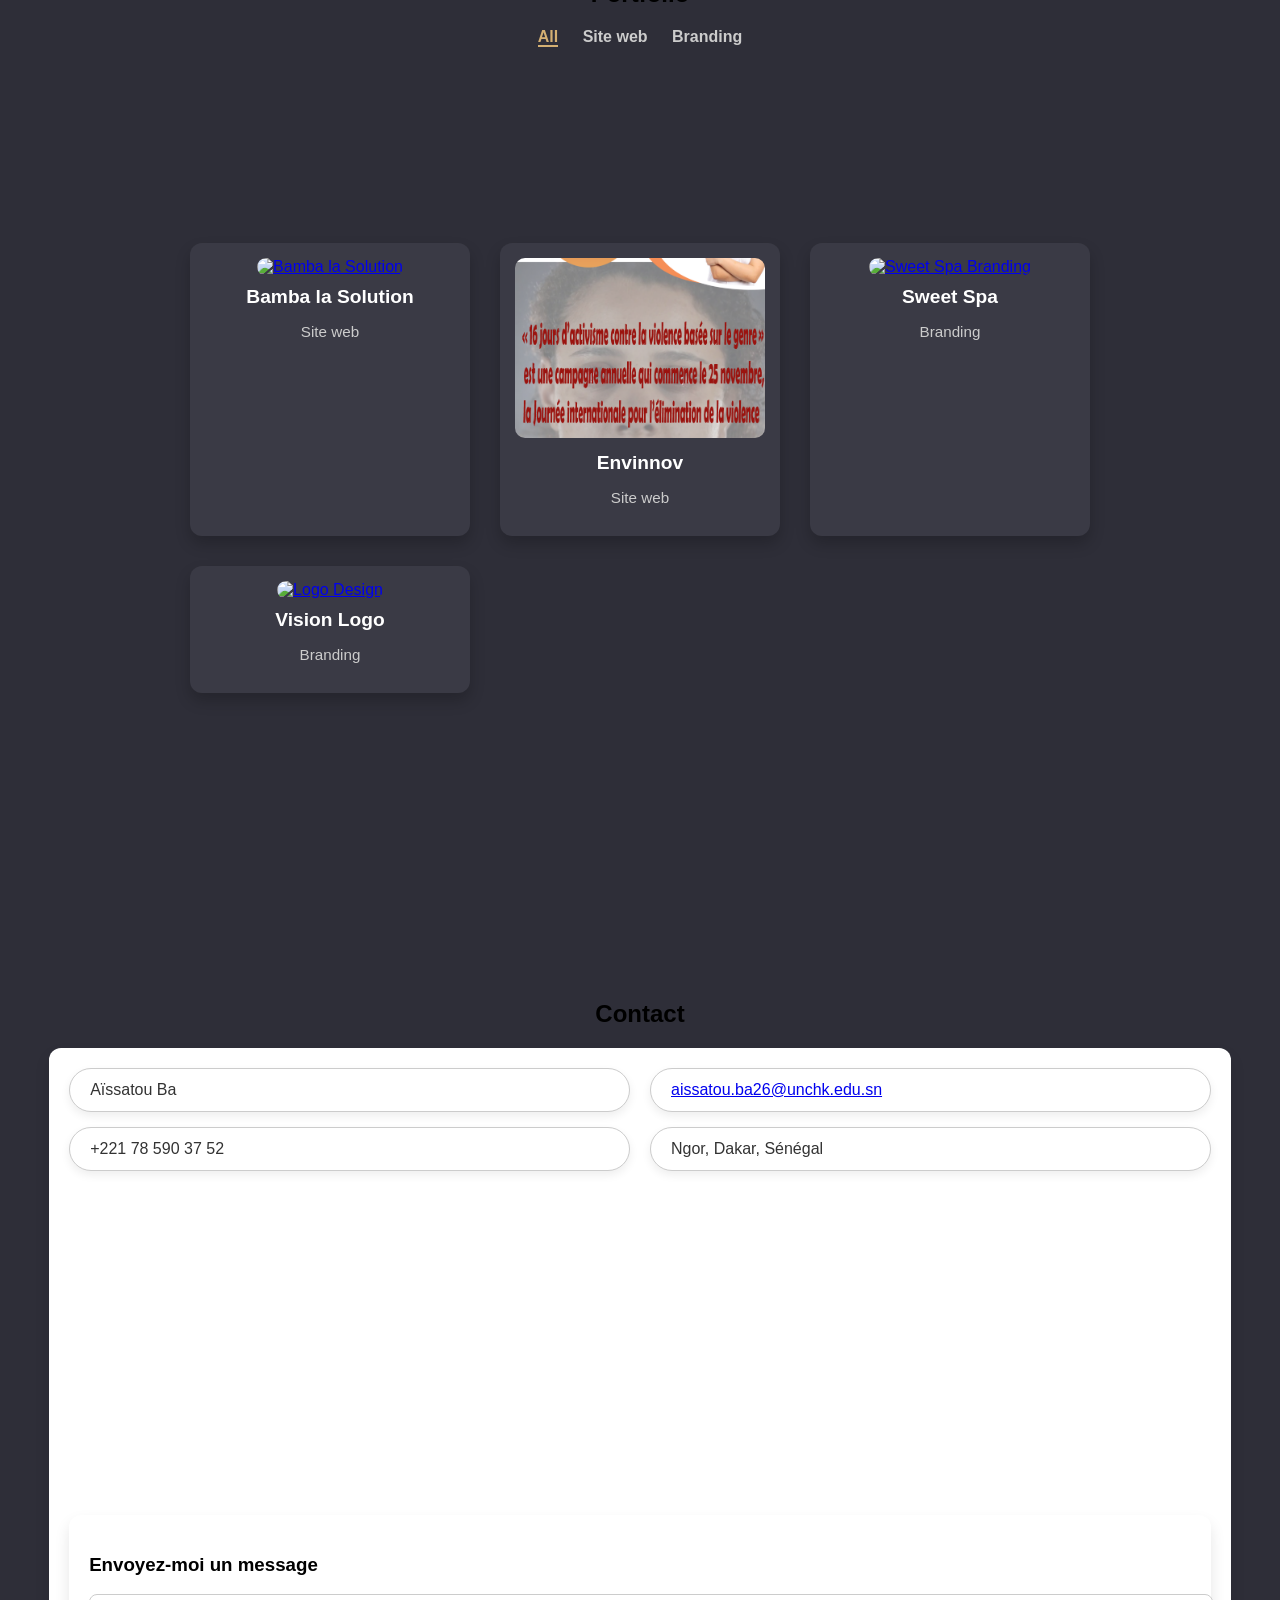
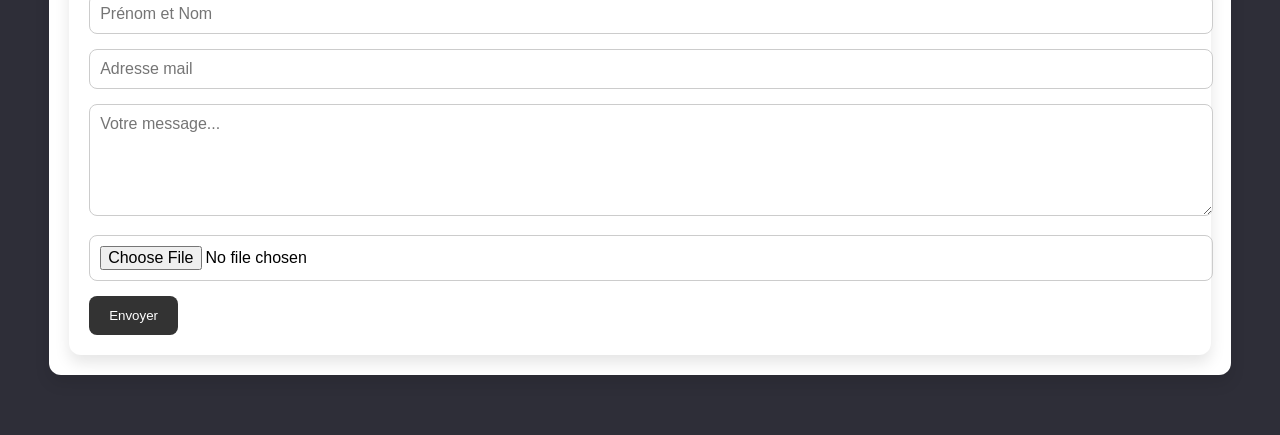
==== commit 33095580: "Fix HTML encoding issues in index.html" ====
--- a/index.html
+++ b/index.html
@@ -29,7 +29,7 @@
     <section id="accueil">
         <div class="accueil-container">
             <div class="image-profil img">
-                <img src="Sources/profile.jpg" alt="Mon image">
+                <img src="Sources/Profile.jpg" alt="Mon image">
             </div>
             <div class="presentation">
                 <h1>Je suis <span class="typed-text"></span><span class="cursor">|</span></h1>
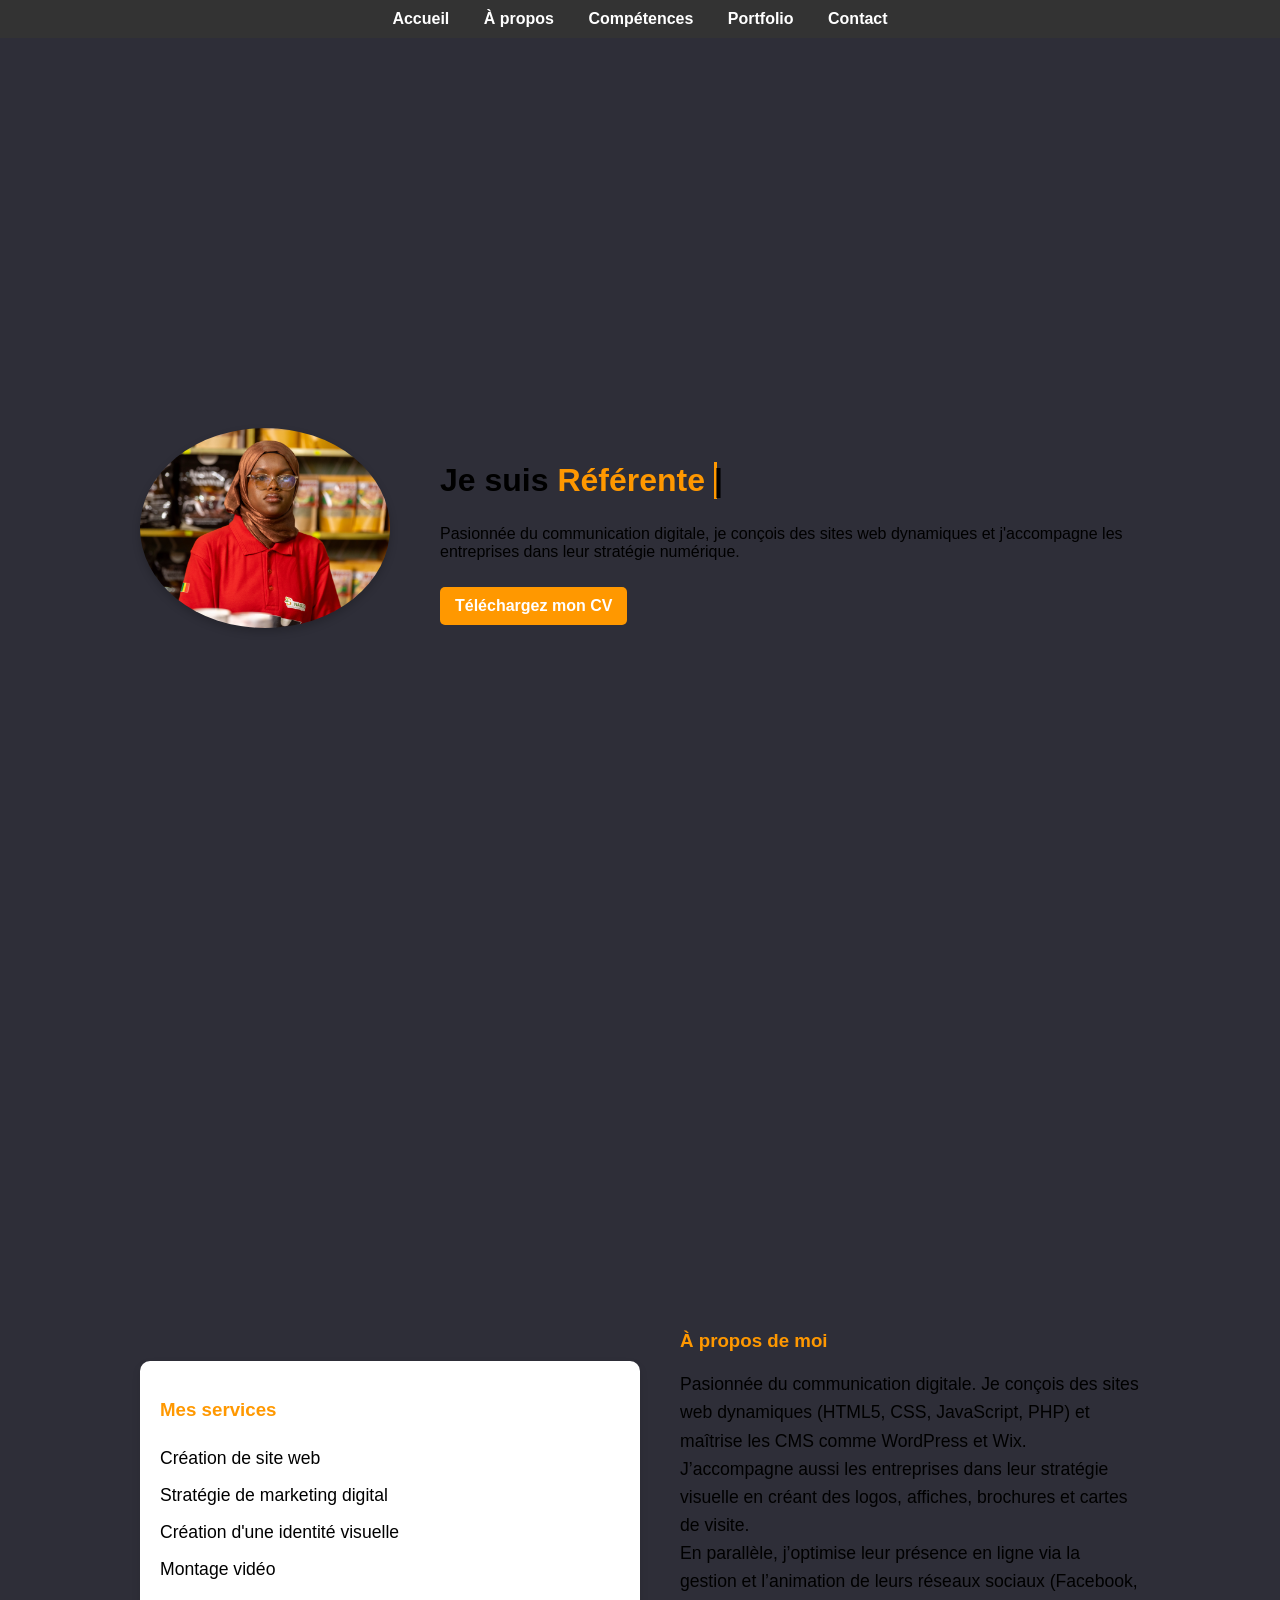
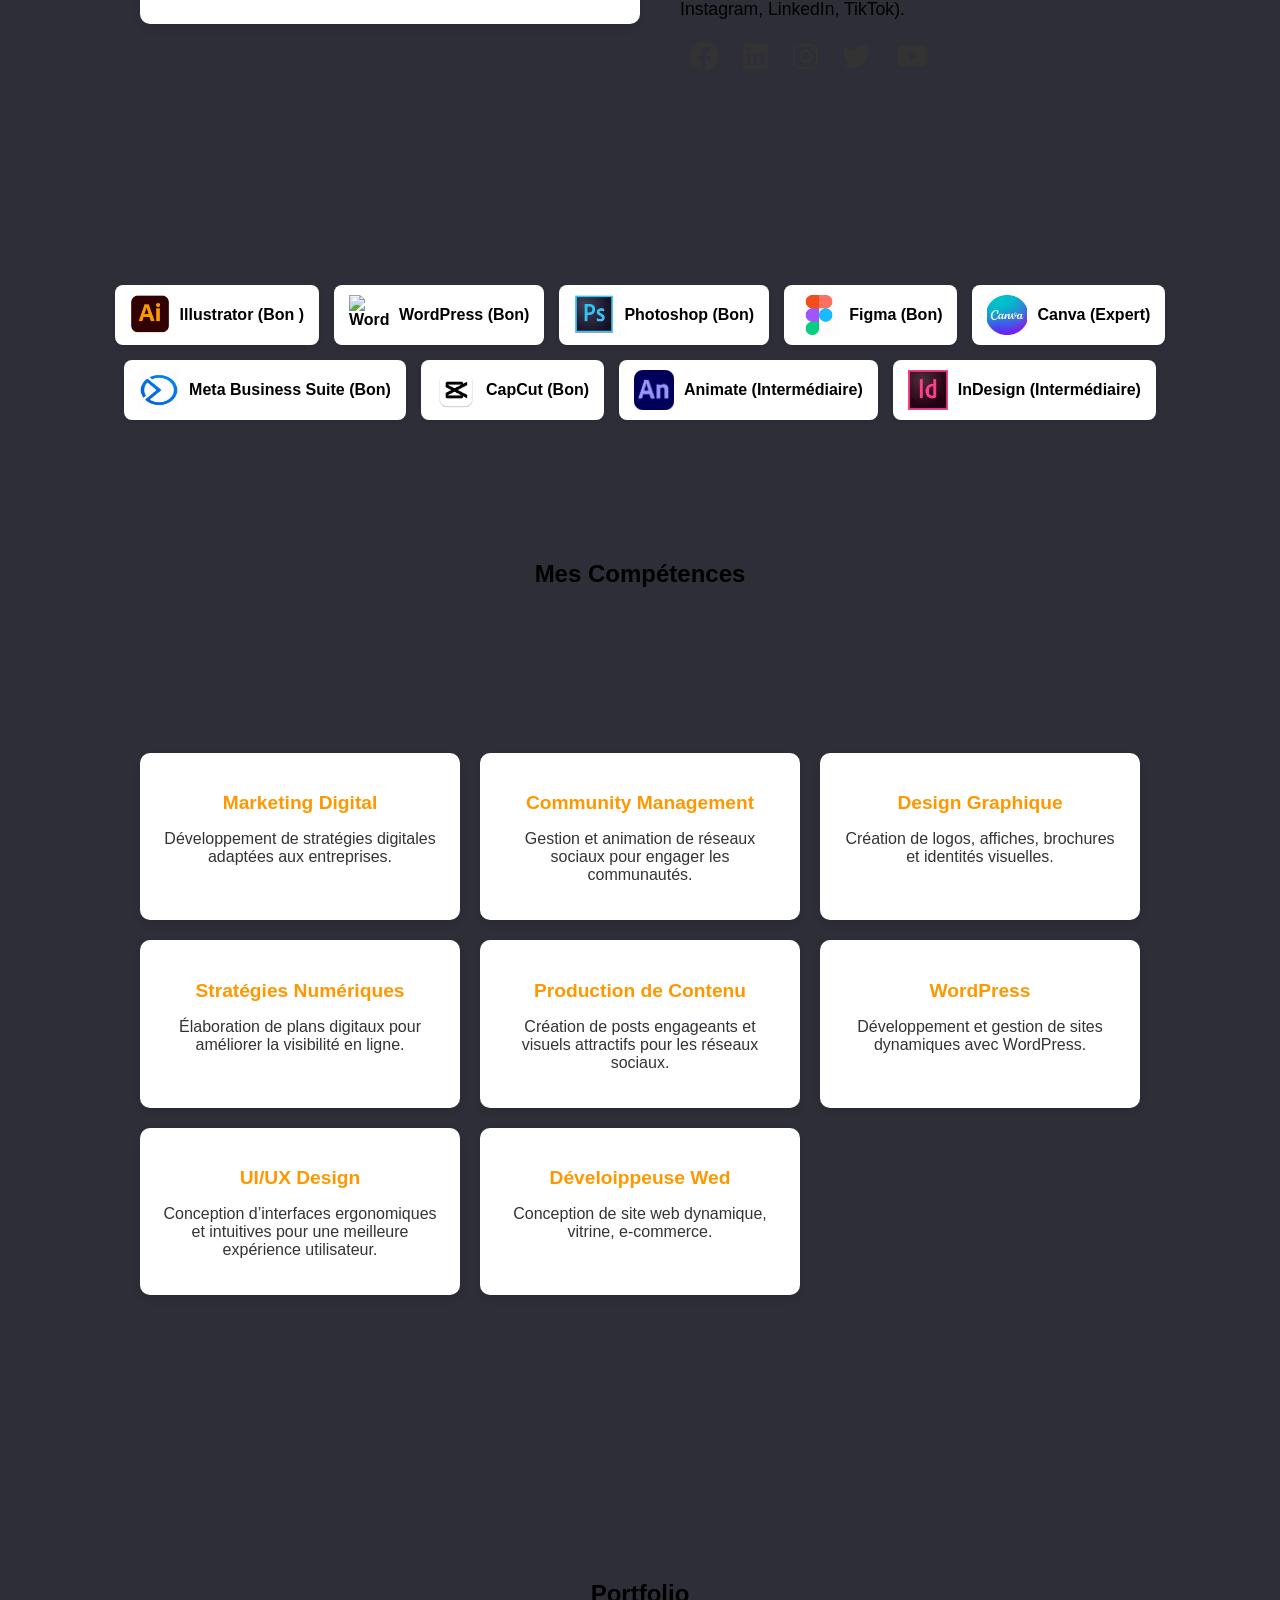
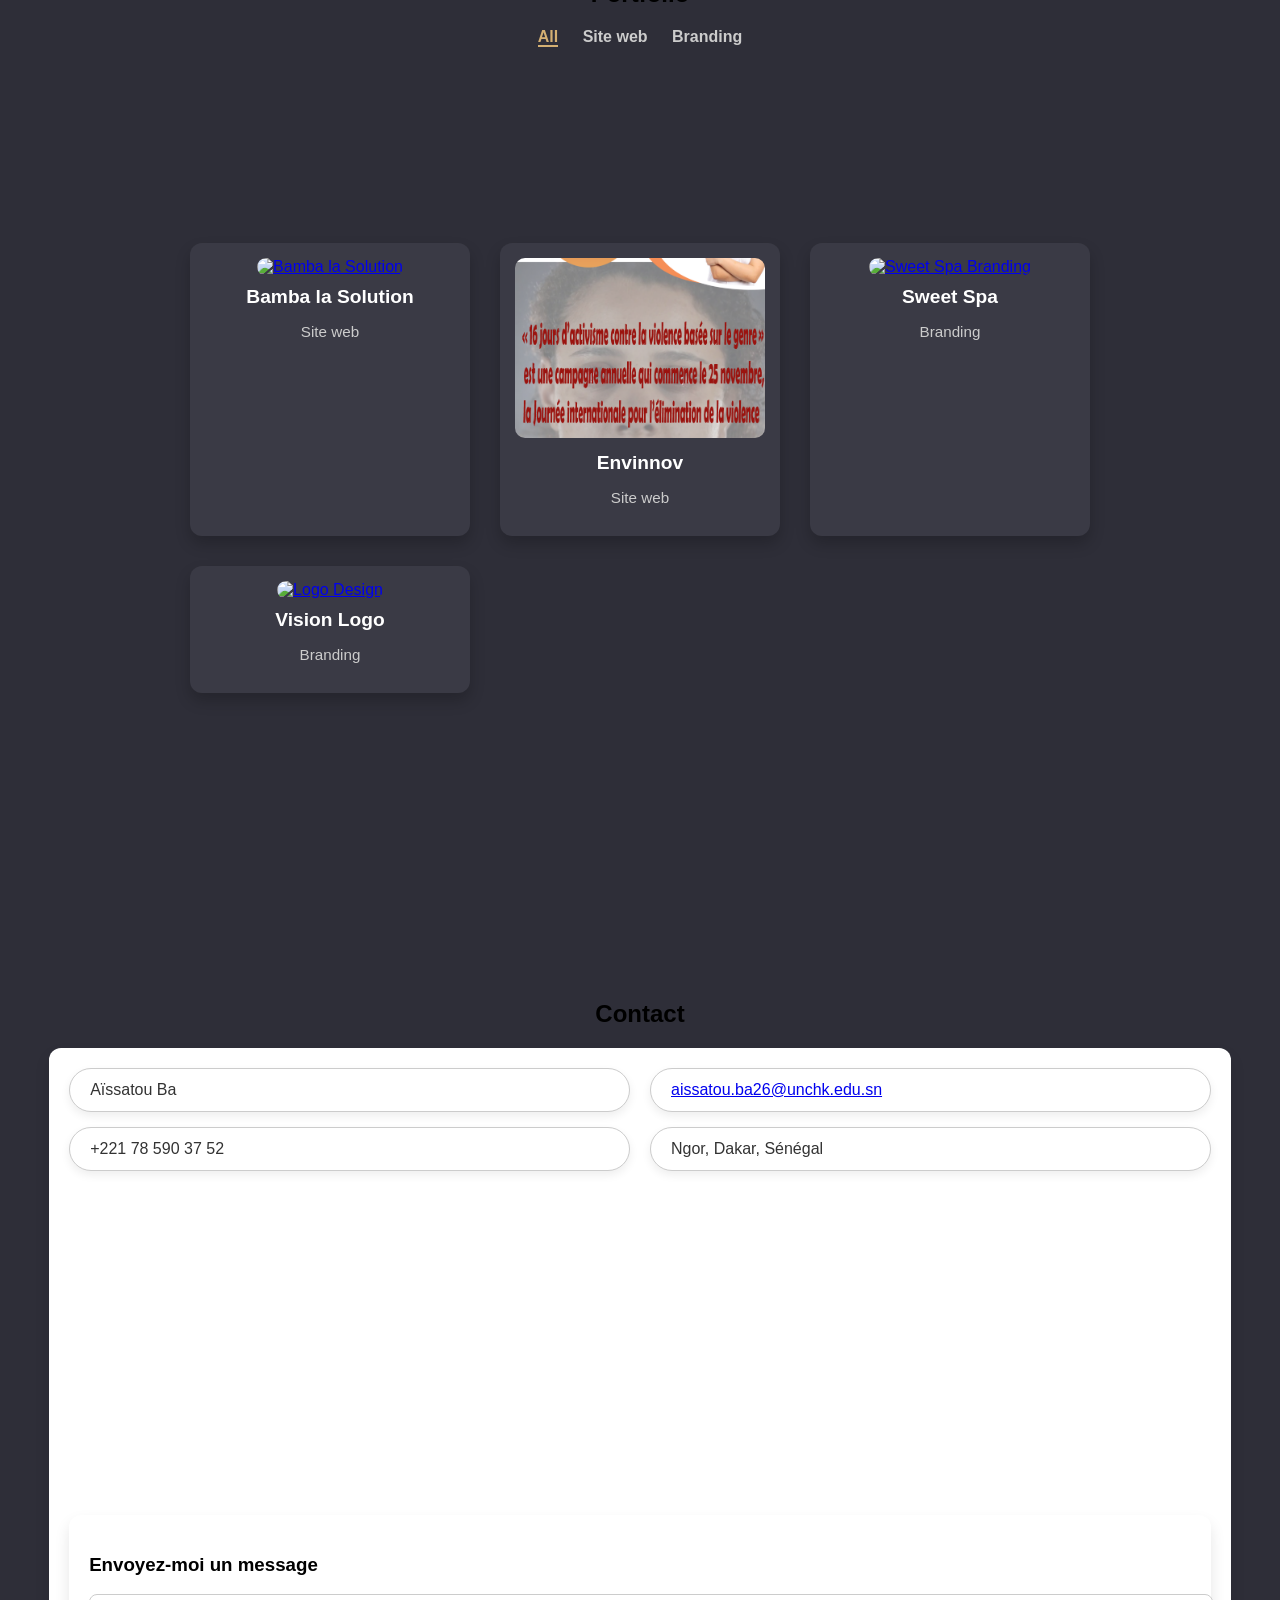
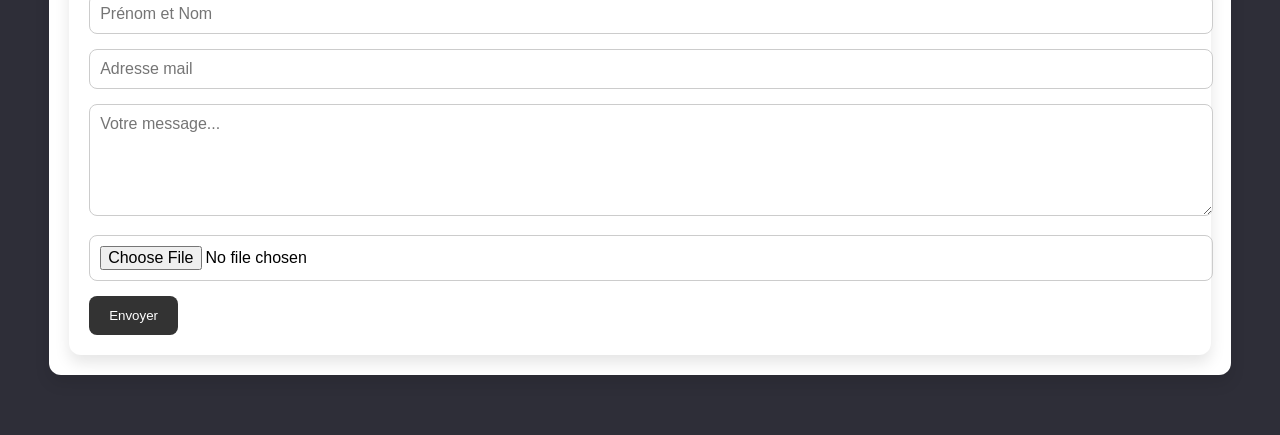
==== commit afd83672: "Fix HTML formatting and remove extraneous characters" ====
--- a/index.html
+++ b/index.html
@@ -36,7 +36,6 @@
             <p>Pasionnée du communication digitale, je conçois des sites web dynamiques et j'accompagne les entreprises dans leur stratégie numérique.</p>
                 
                 <a href="Sources/CV - Aïssatou Ba (2).pdf" class="btn" download>Téléchargez mon CV</a>
-                <a href="https://forms.gle/u5RVfa4YTj9B3XyC8" class="btn btn-devis"> Demandez un devis</a>
             </div>
         </div>
     </section>
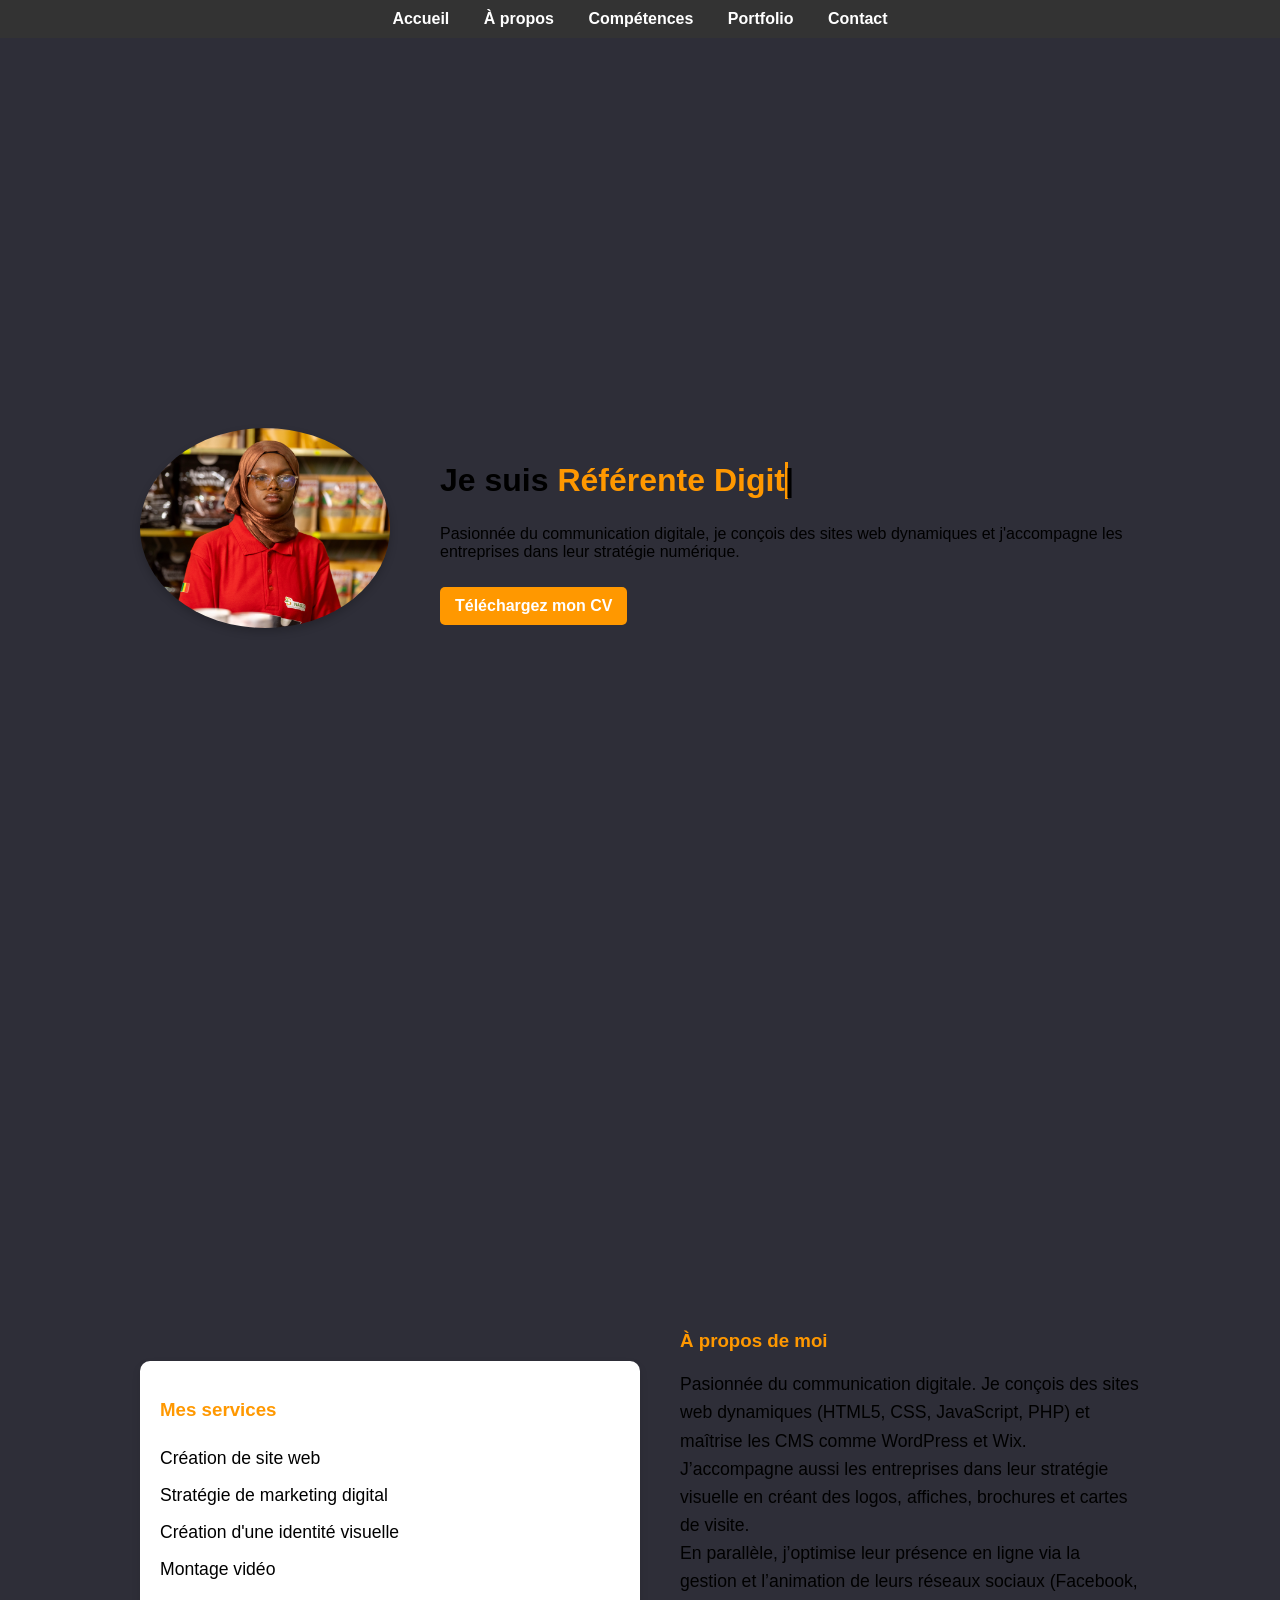
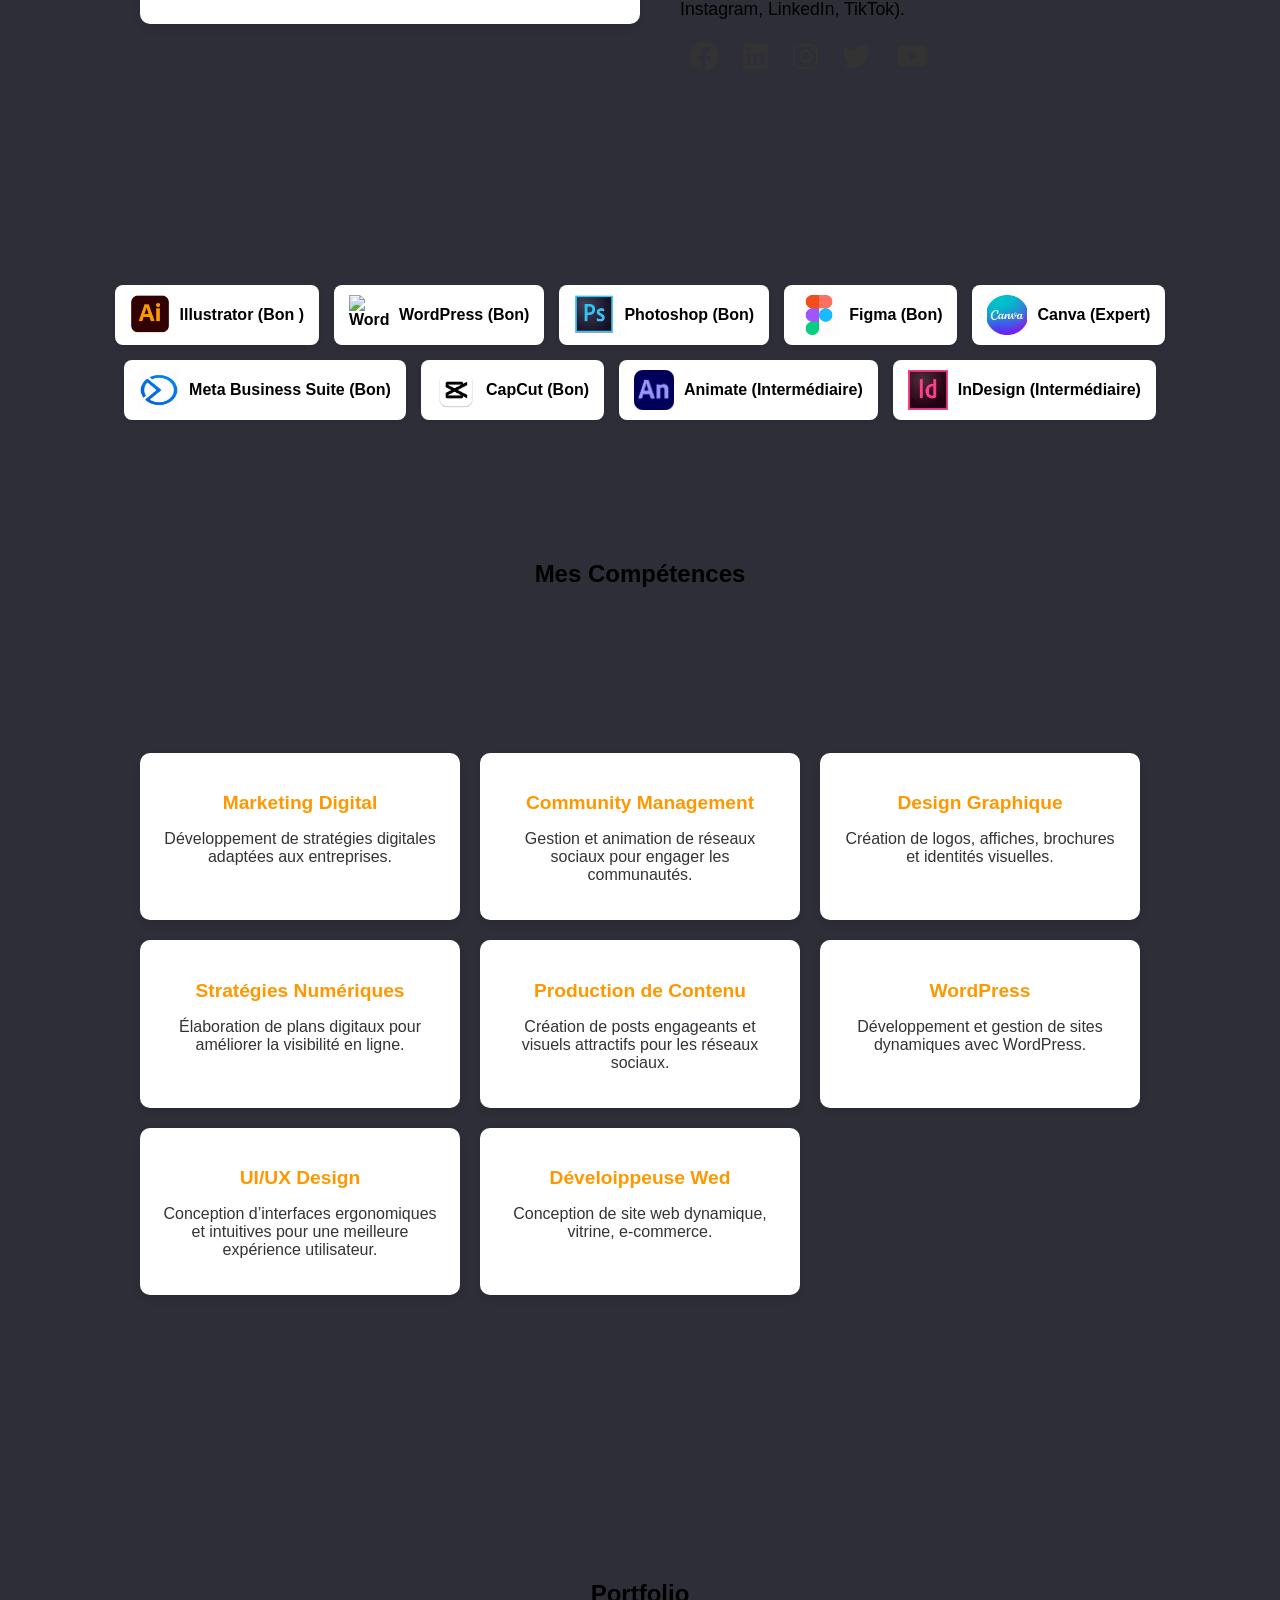
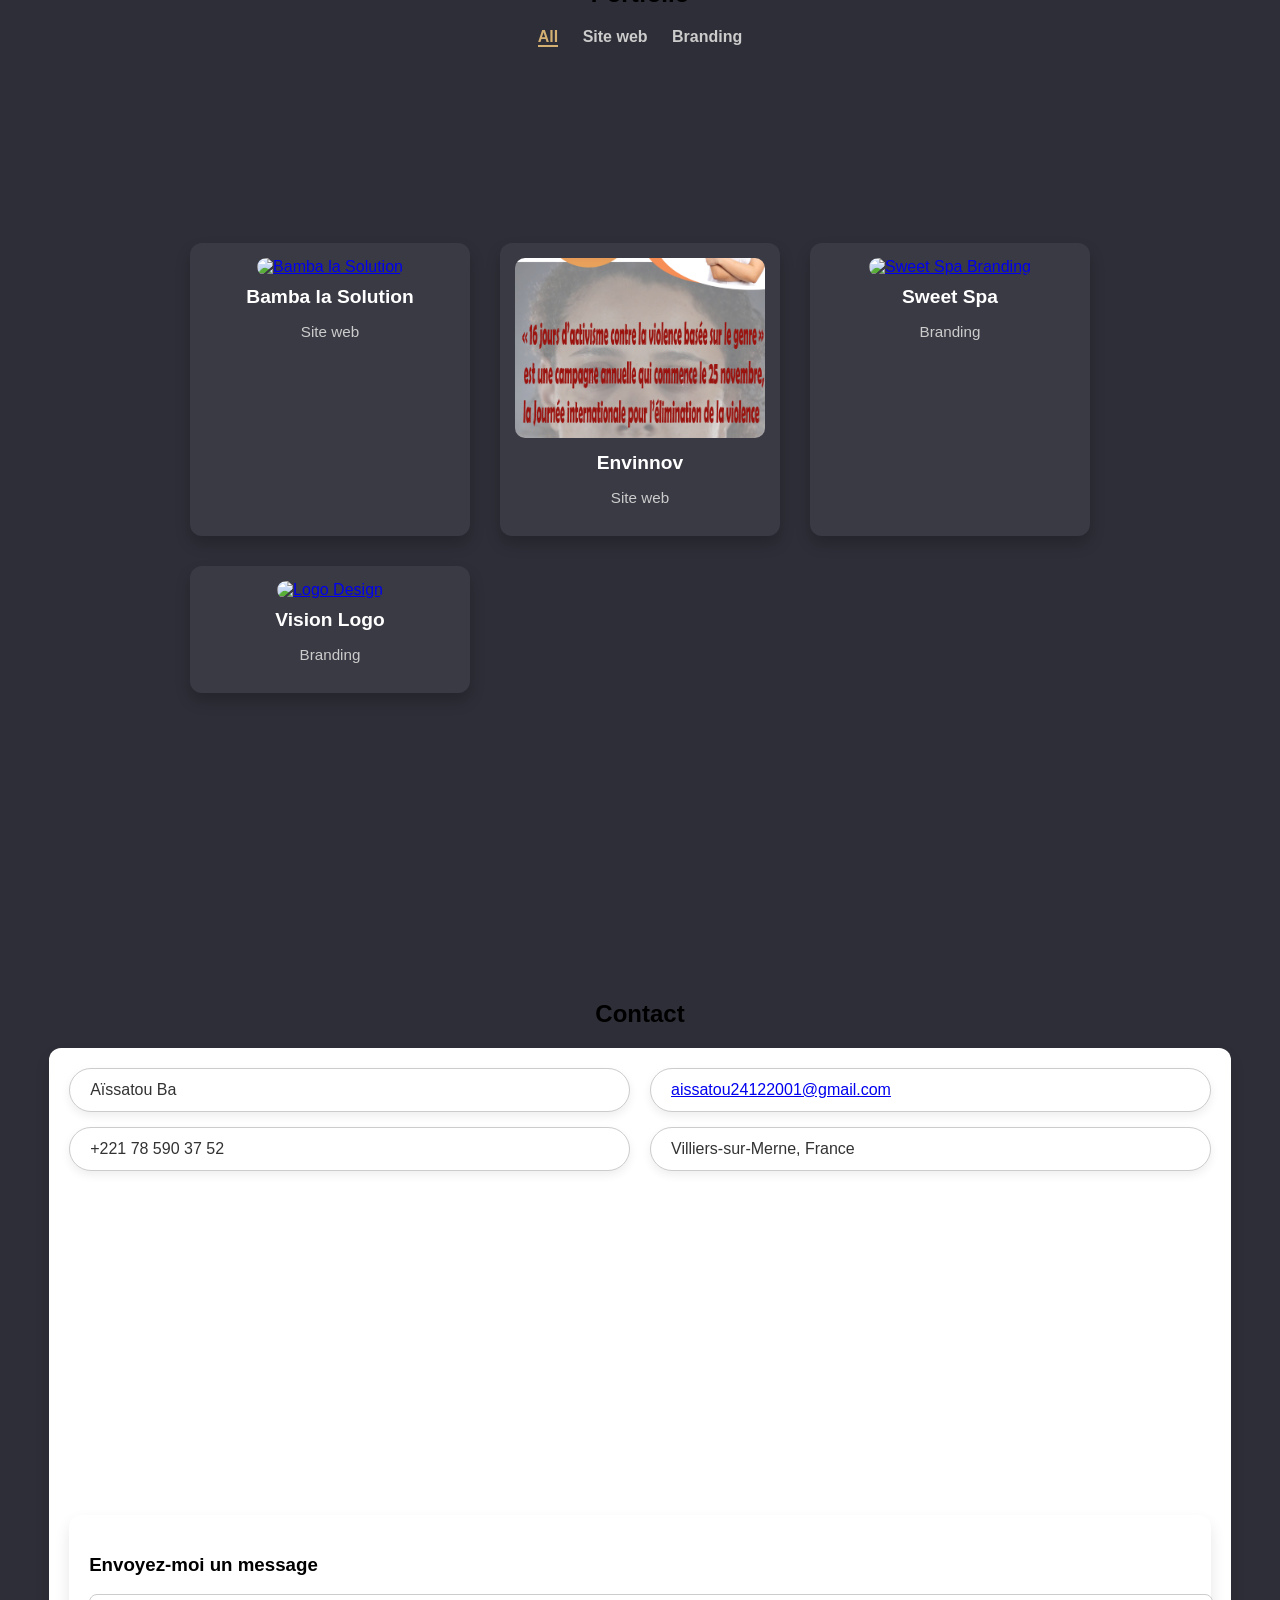
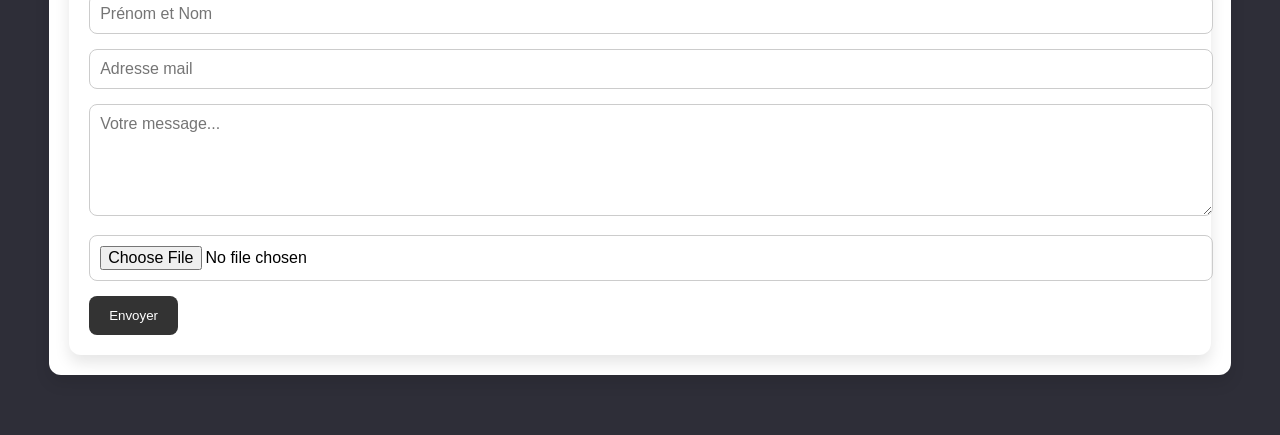
==== commit 5aa7c496: "Fix HTML encoding issues in index.html" ====
--- a/index.html
+++ b/index.html
@@ -191,16 +191,16 @@
     
                 <!-- Droite -->
                 <div class="info-right">
-                    <div class="info-box"> <a href="mailto:aissatou.ba26@unchk.edu.sn">aissatou.ba26@unchk.edu.sn</a>
+                    <div class="info-box"> <a href="mailto:aissatou24122001@gmail.com">aissatou24122001@gmail.com</a>
                       </div>                      
-                    <div class="info-box"> Ngor, Dakar, Sénégal</div>
+                    <div class="info-box"> Villiers-sur-Merne, France</div>
                 </div>
     
             </div>
              <!-- Google Map -->
         <div class="map-container">
             <iframe
-                src="https://www.google.com/maps?q=Ngor,Dakar,Senegal&output=embed"
+                src="https://www.google.com/maps?q=Villiers-sur-Marne,France&output=embed"
                 width="100%" height="300" style="border:0;" allowfullscreen="" loading="lazy">
             </iframe>
         </div>
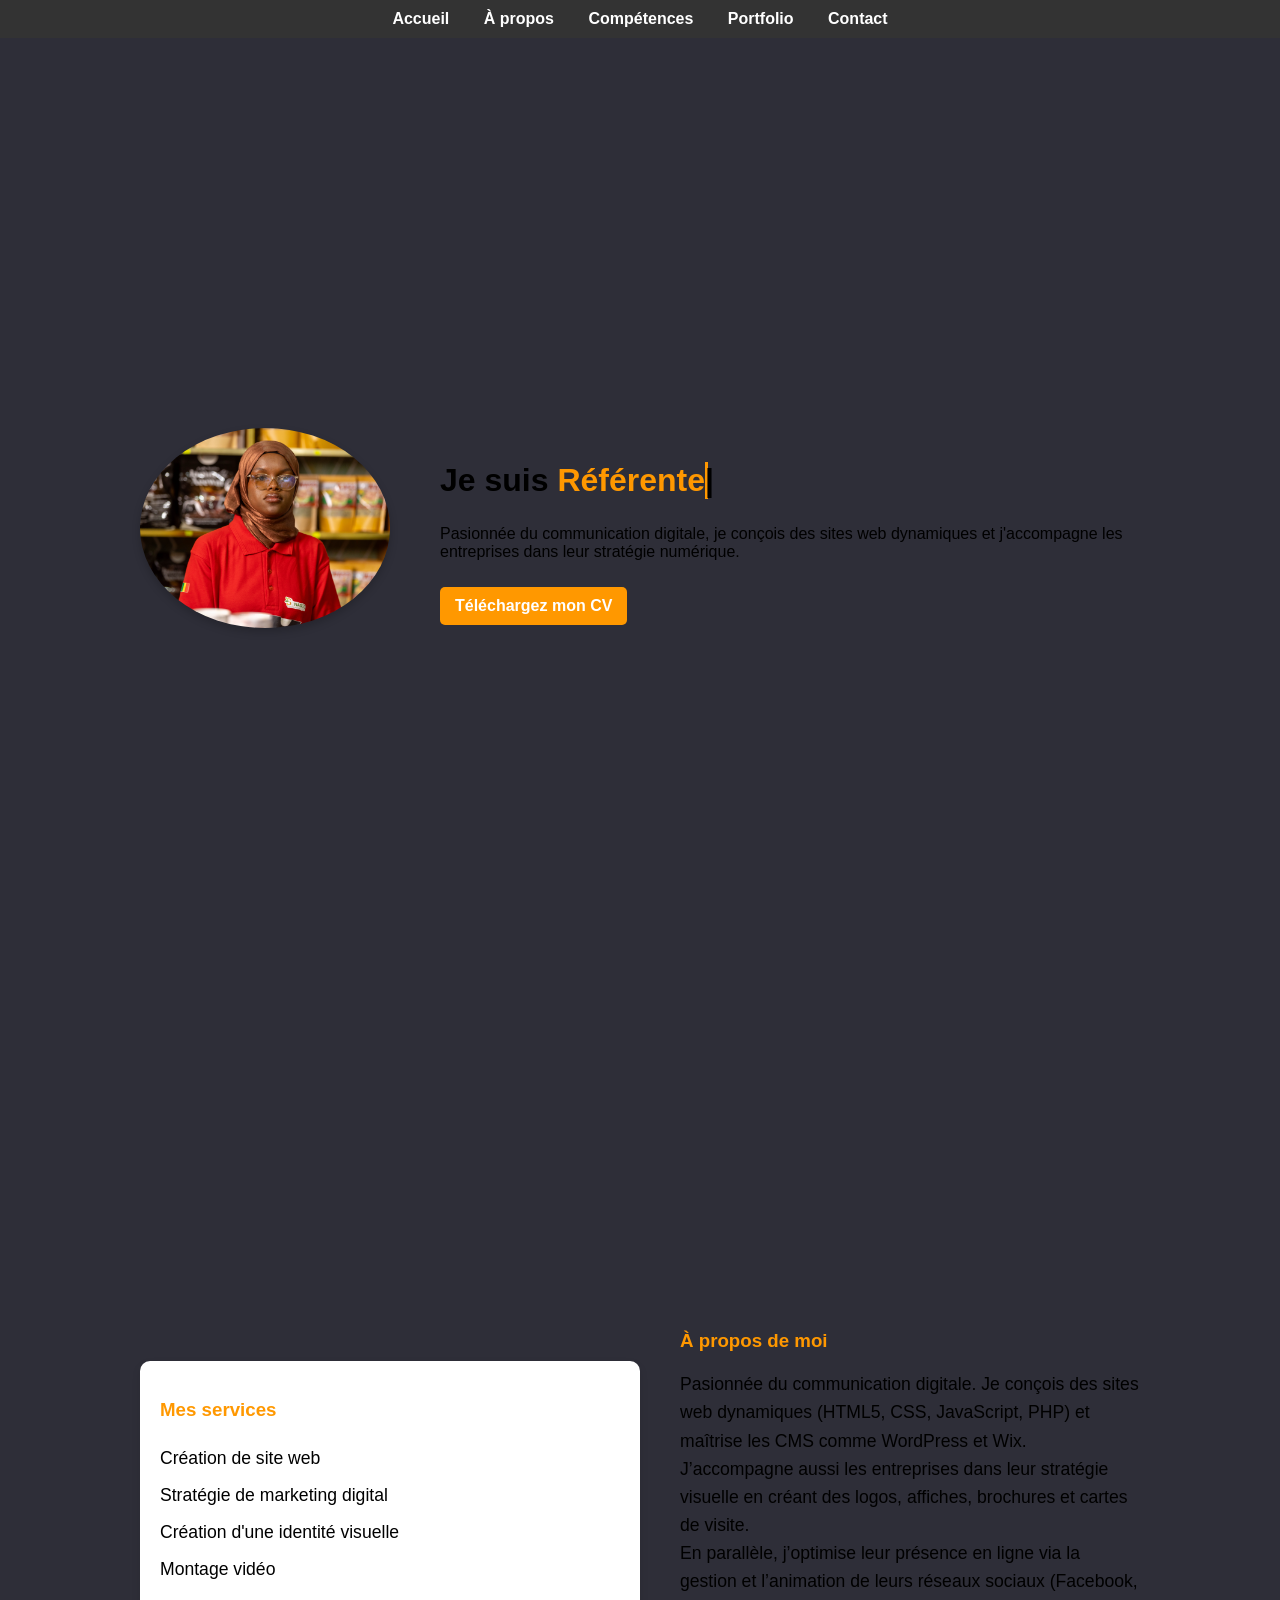
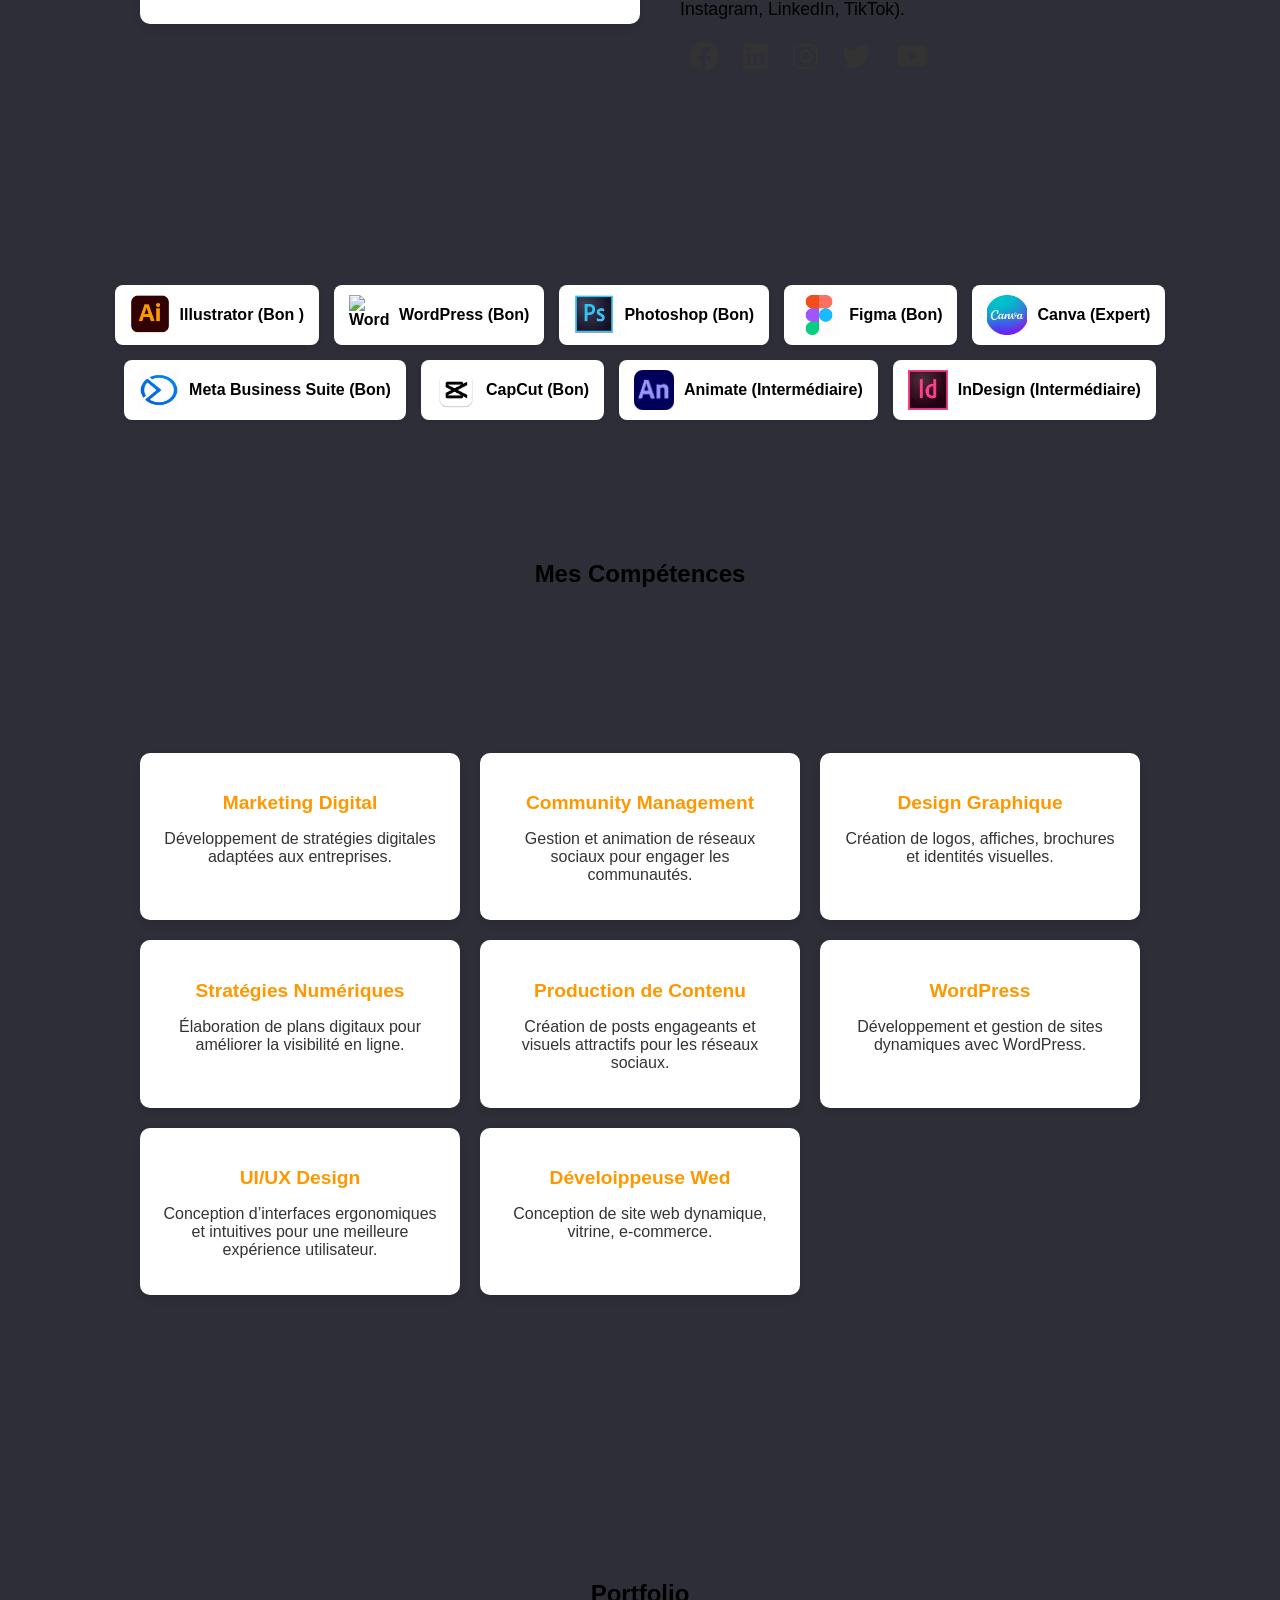
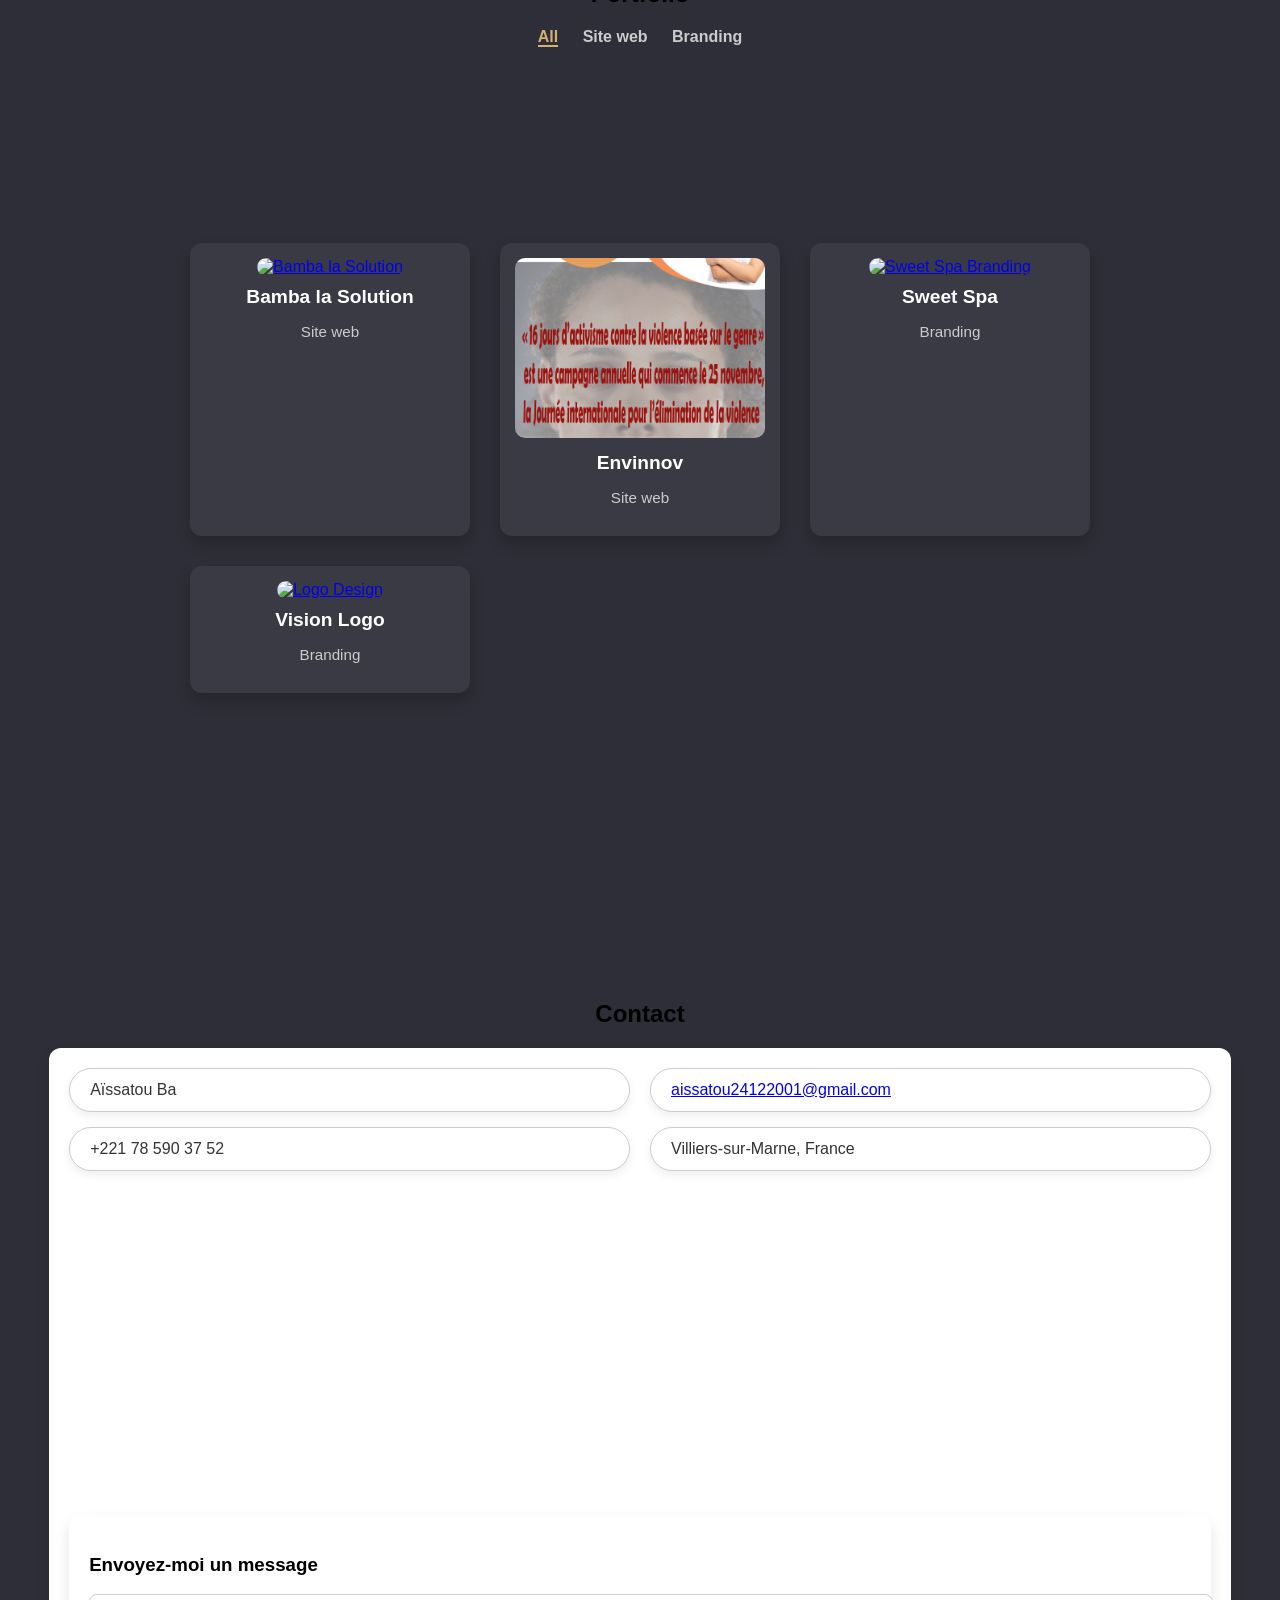
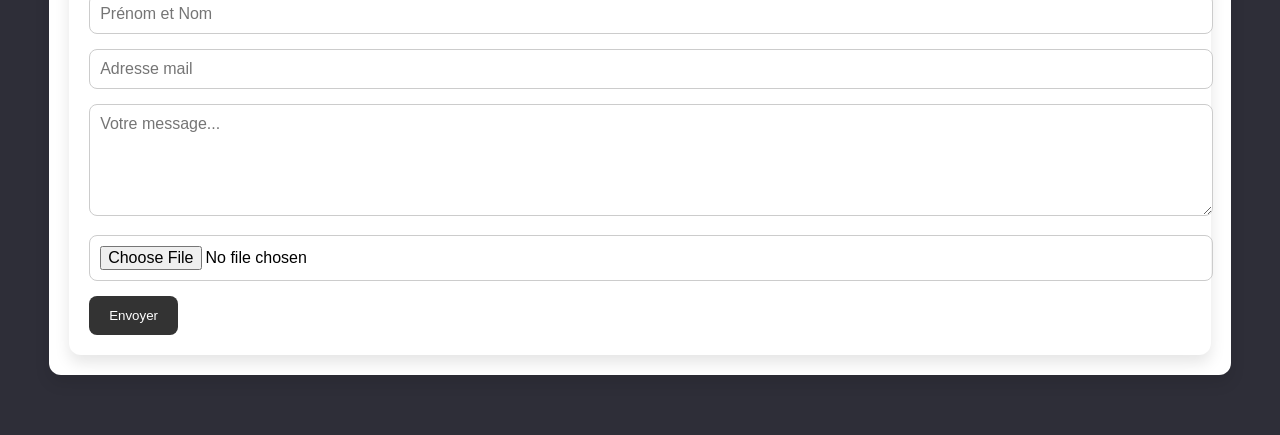
==== commit 7f29cb6a: "Fix HTML formatting and restore content" ====
--- a/index.html
+++ b/index.html
@@ -193,7 +193,7 @@
                 <div class="info-right">
                     <div class="info-box"> <a href="mailto:aissatou24122001@gmail.com">aissatou24122001@gmail.com</a>
                       </div>                      
-                    <div class="info-box"> Villiers-sur-Merne, France</div>
+                    <div class="info-box"> Villiers-sur-Marne, France</div>
                 </div>
     
             </div>
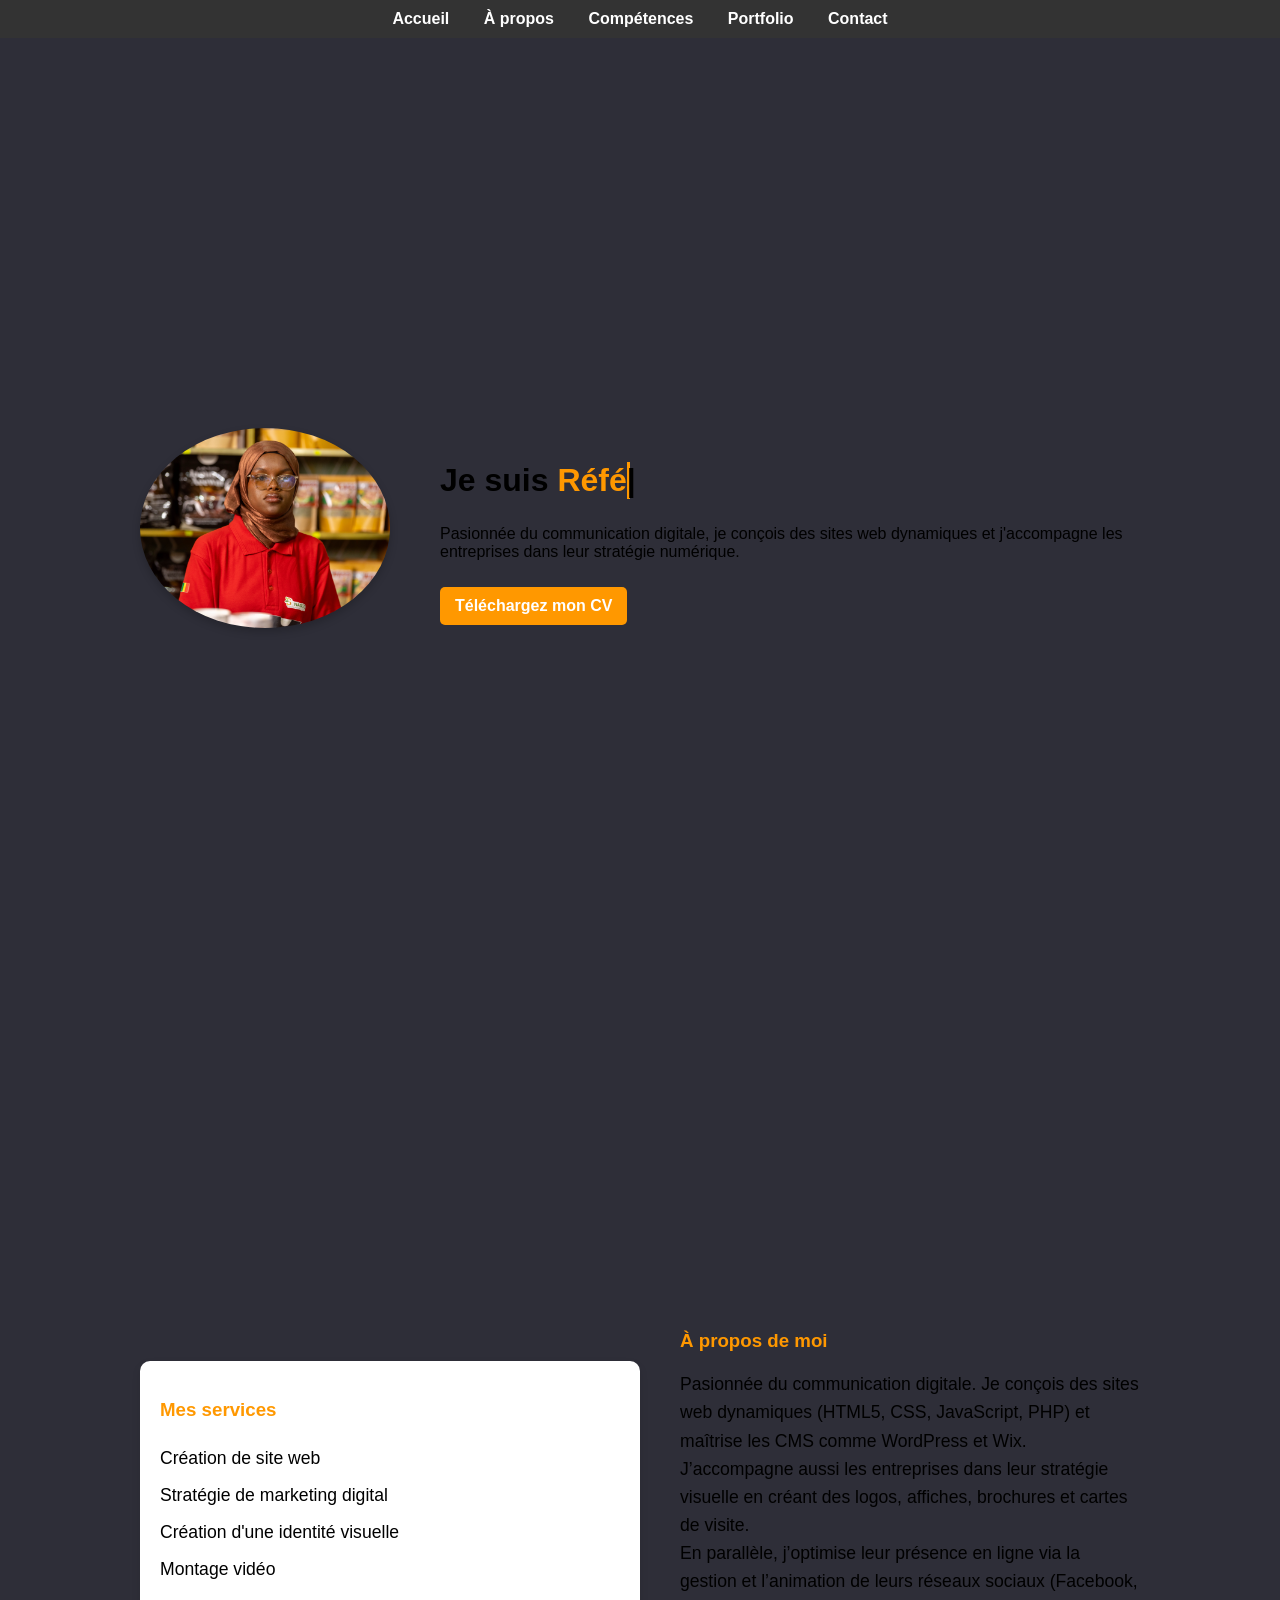
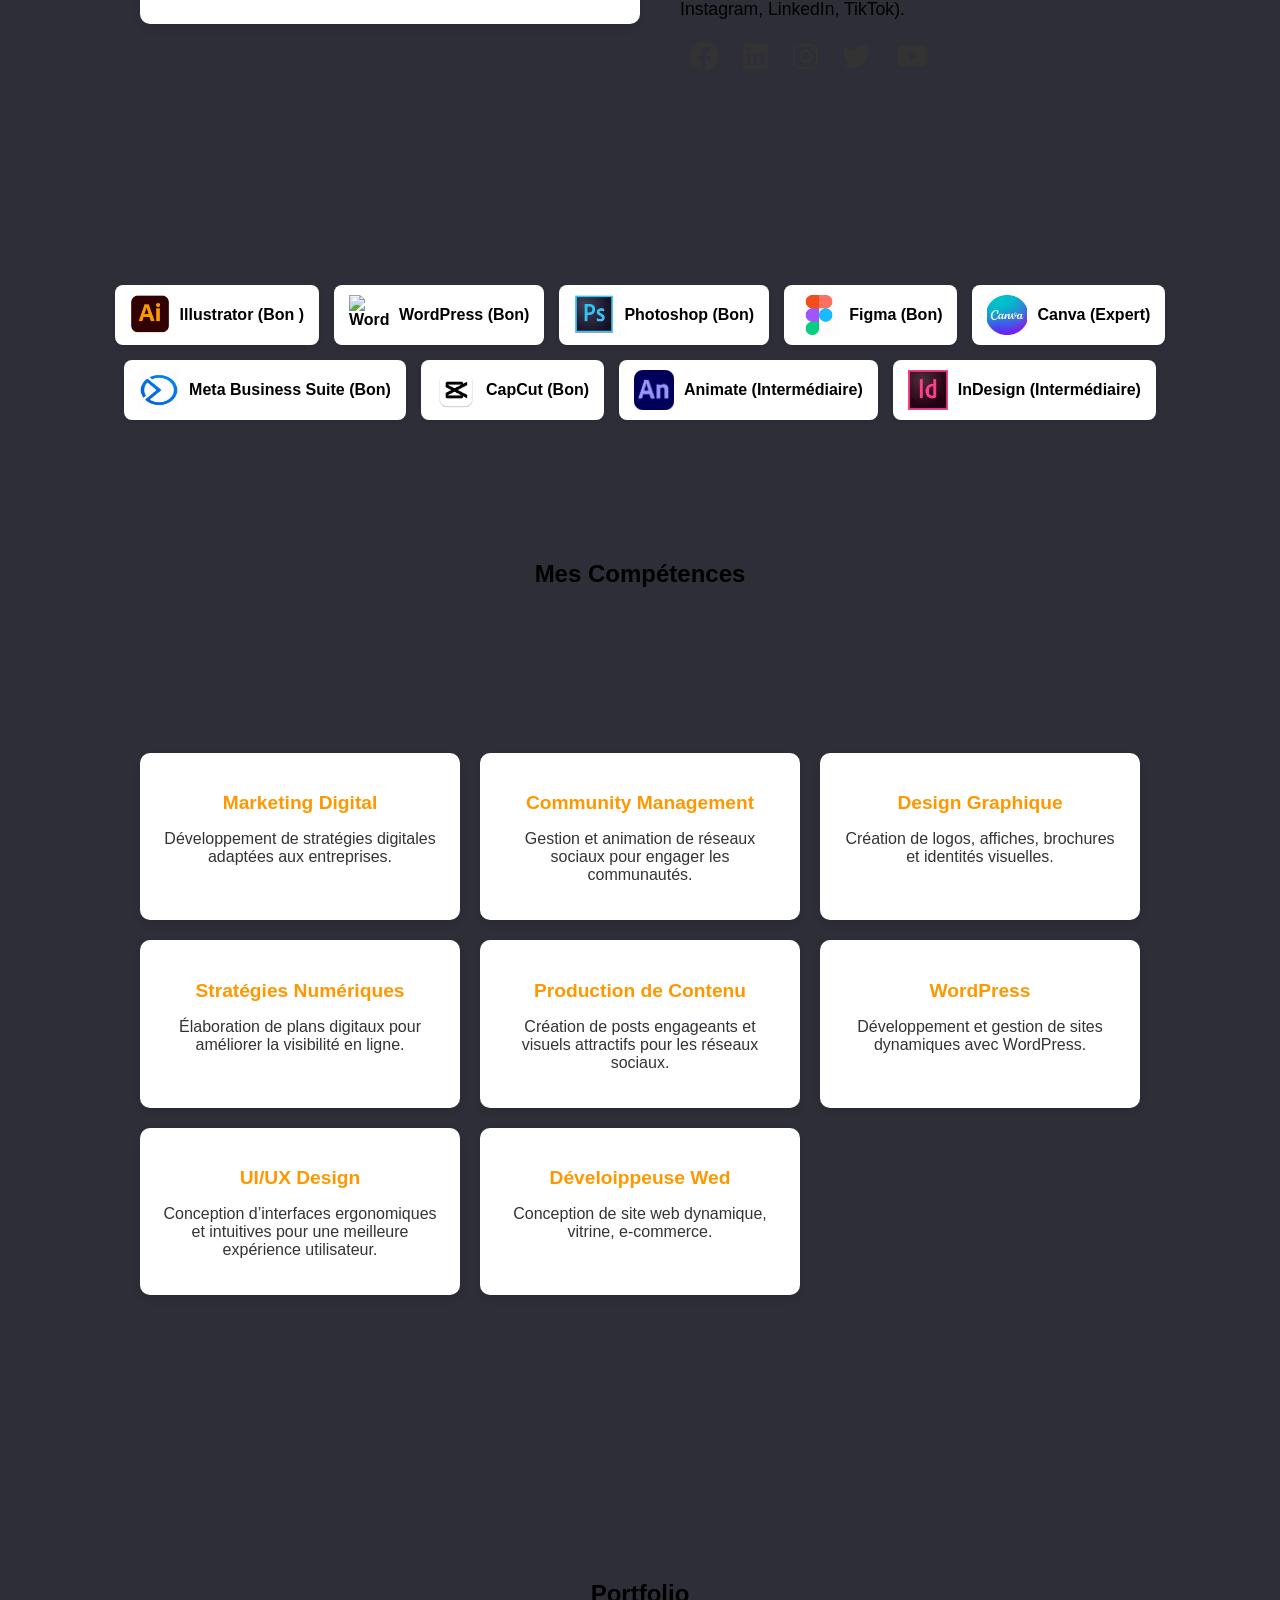
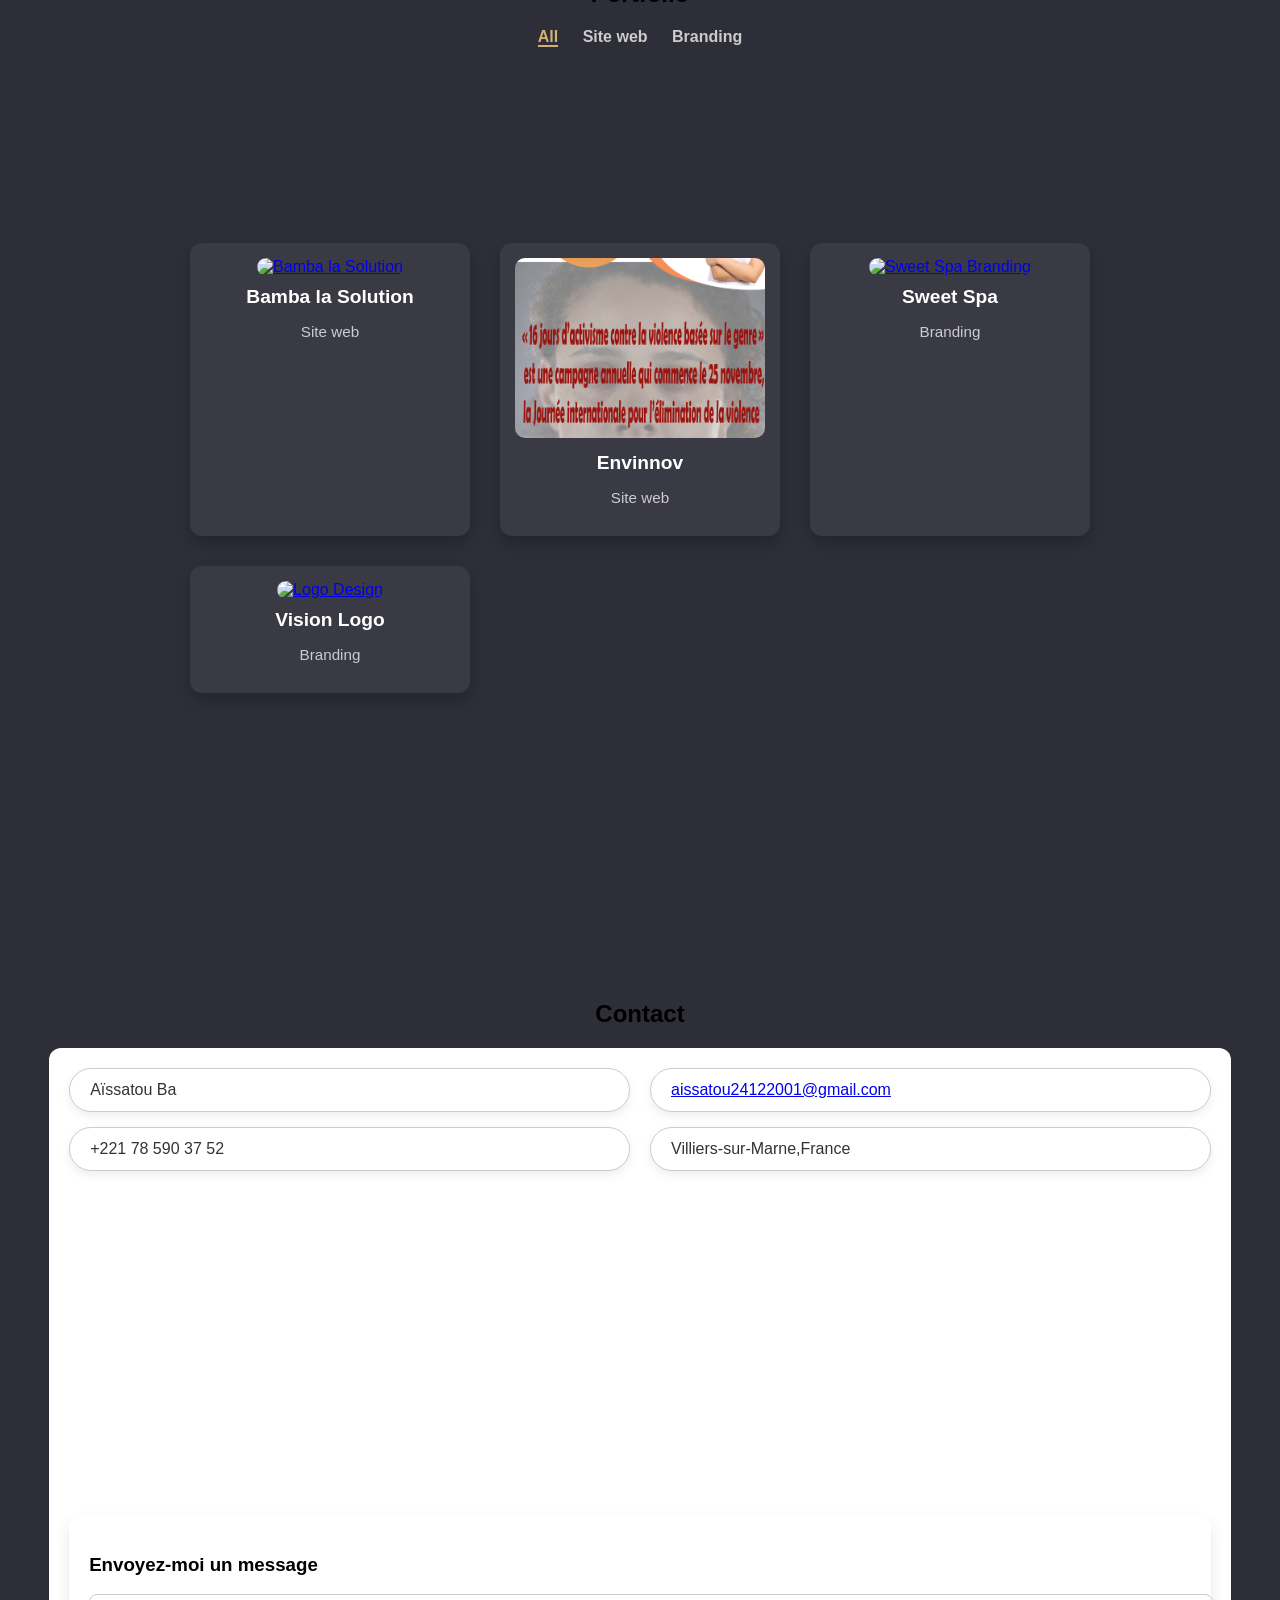
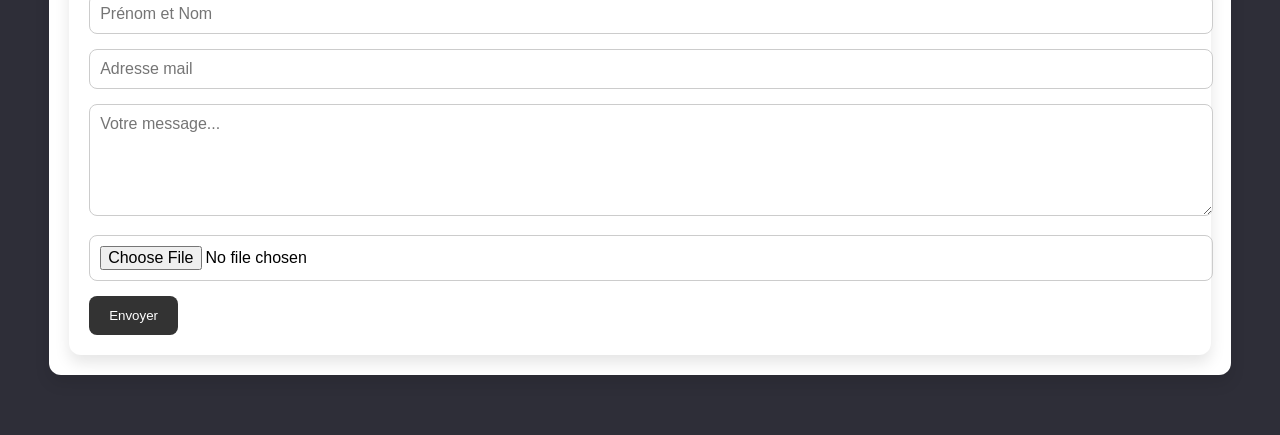
==== commit dd2a81f7: "Fix HTML encoding issues in index.html" ====
--- a/index.html
+++ b/index.html
@@ -193,7 +193,7 @@
                 <div class="info-right">
                     <div class="info-box"> <a href="mailto:aissatou24122001@gmail.com">aissatou24122001@gmail.com</a>
                       </div>                      
-                    <div class="info-box"> Villiers-sur-Marne, France</div>
+                    <div class="info-box"> Villiers-sur-Marne,France</div>
                 </div>
     
             </div>
